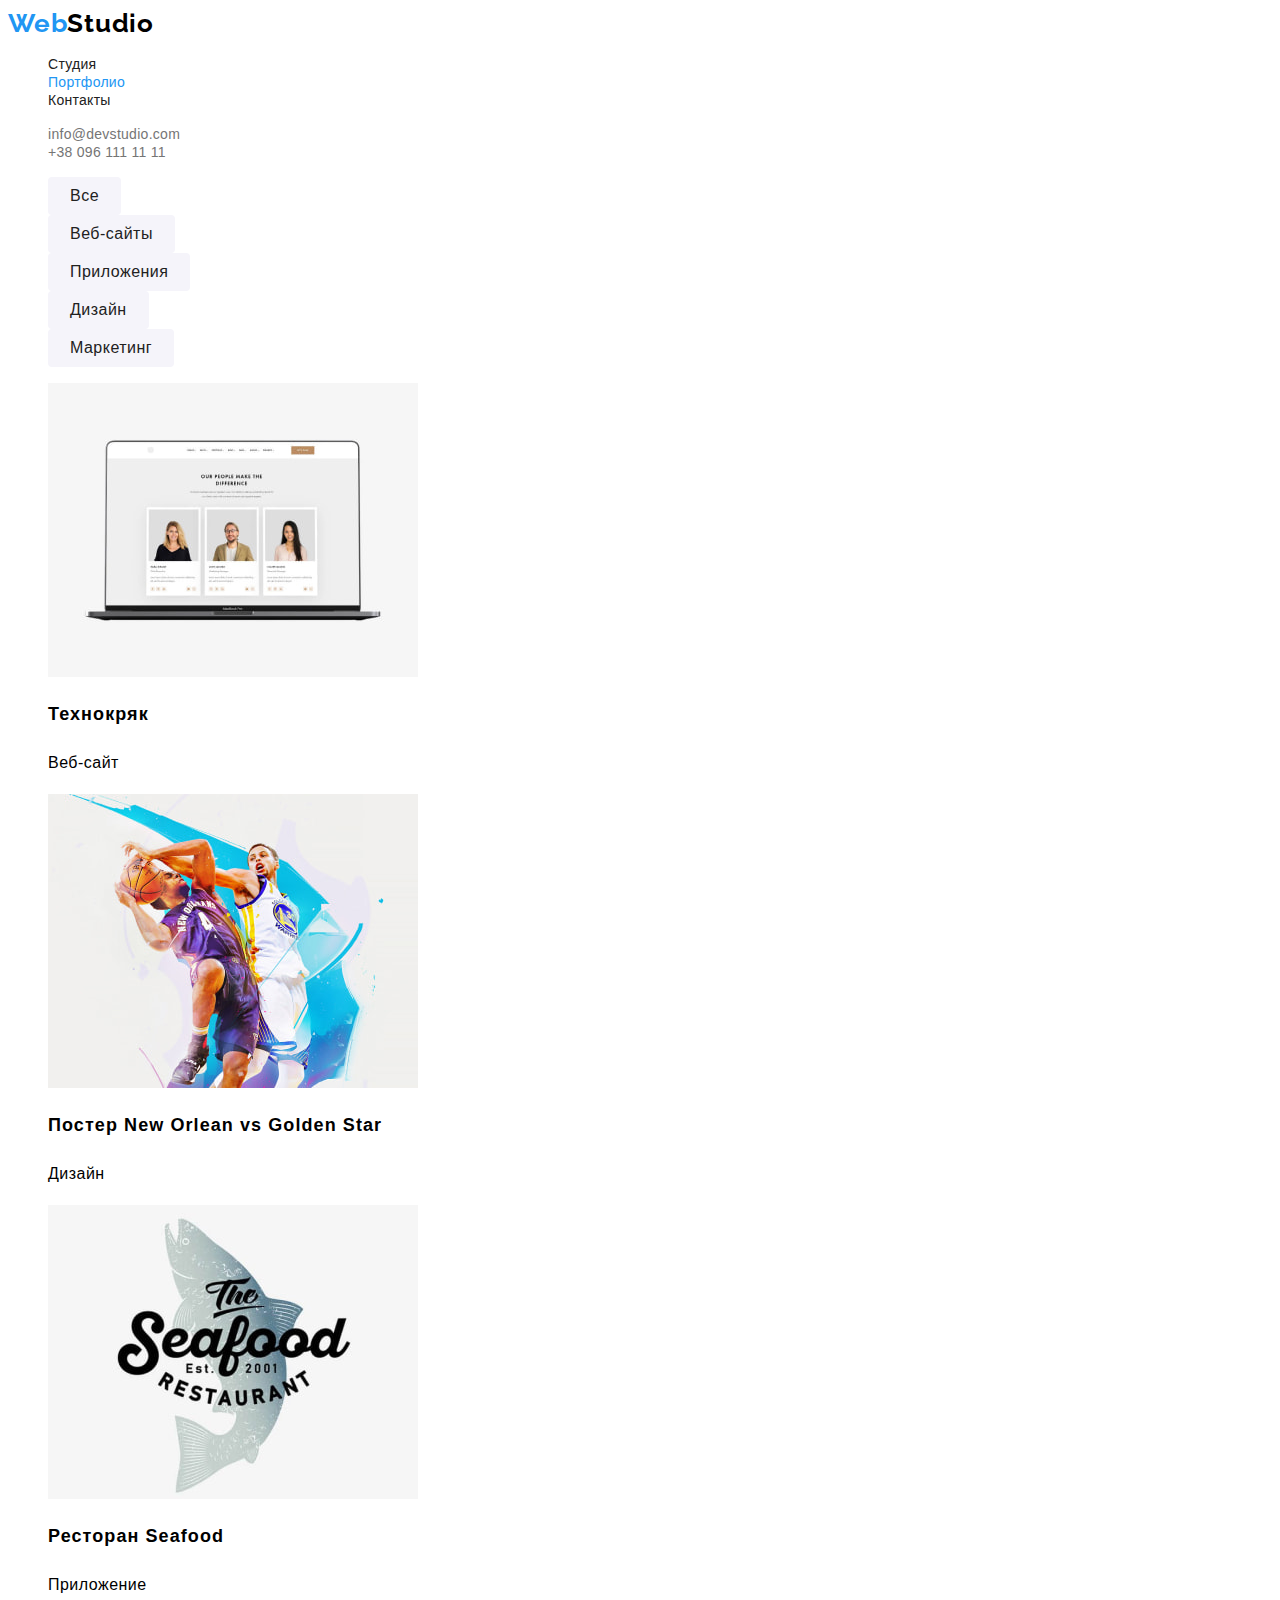
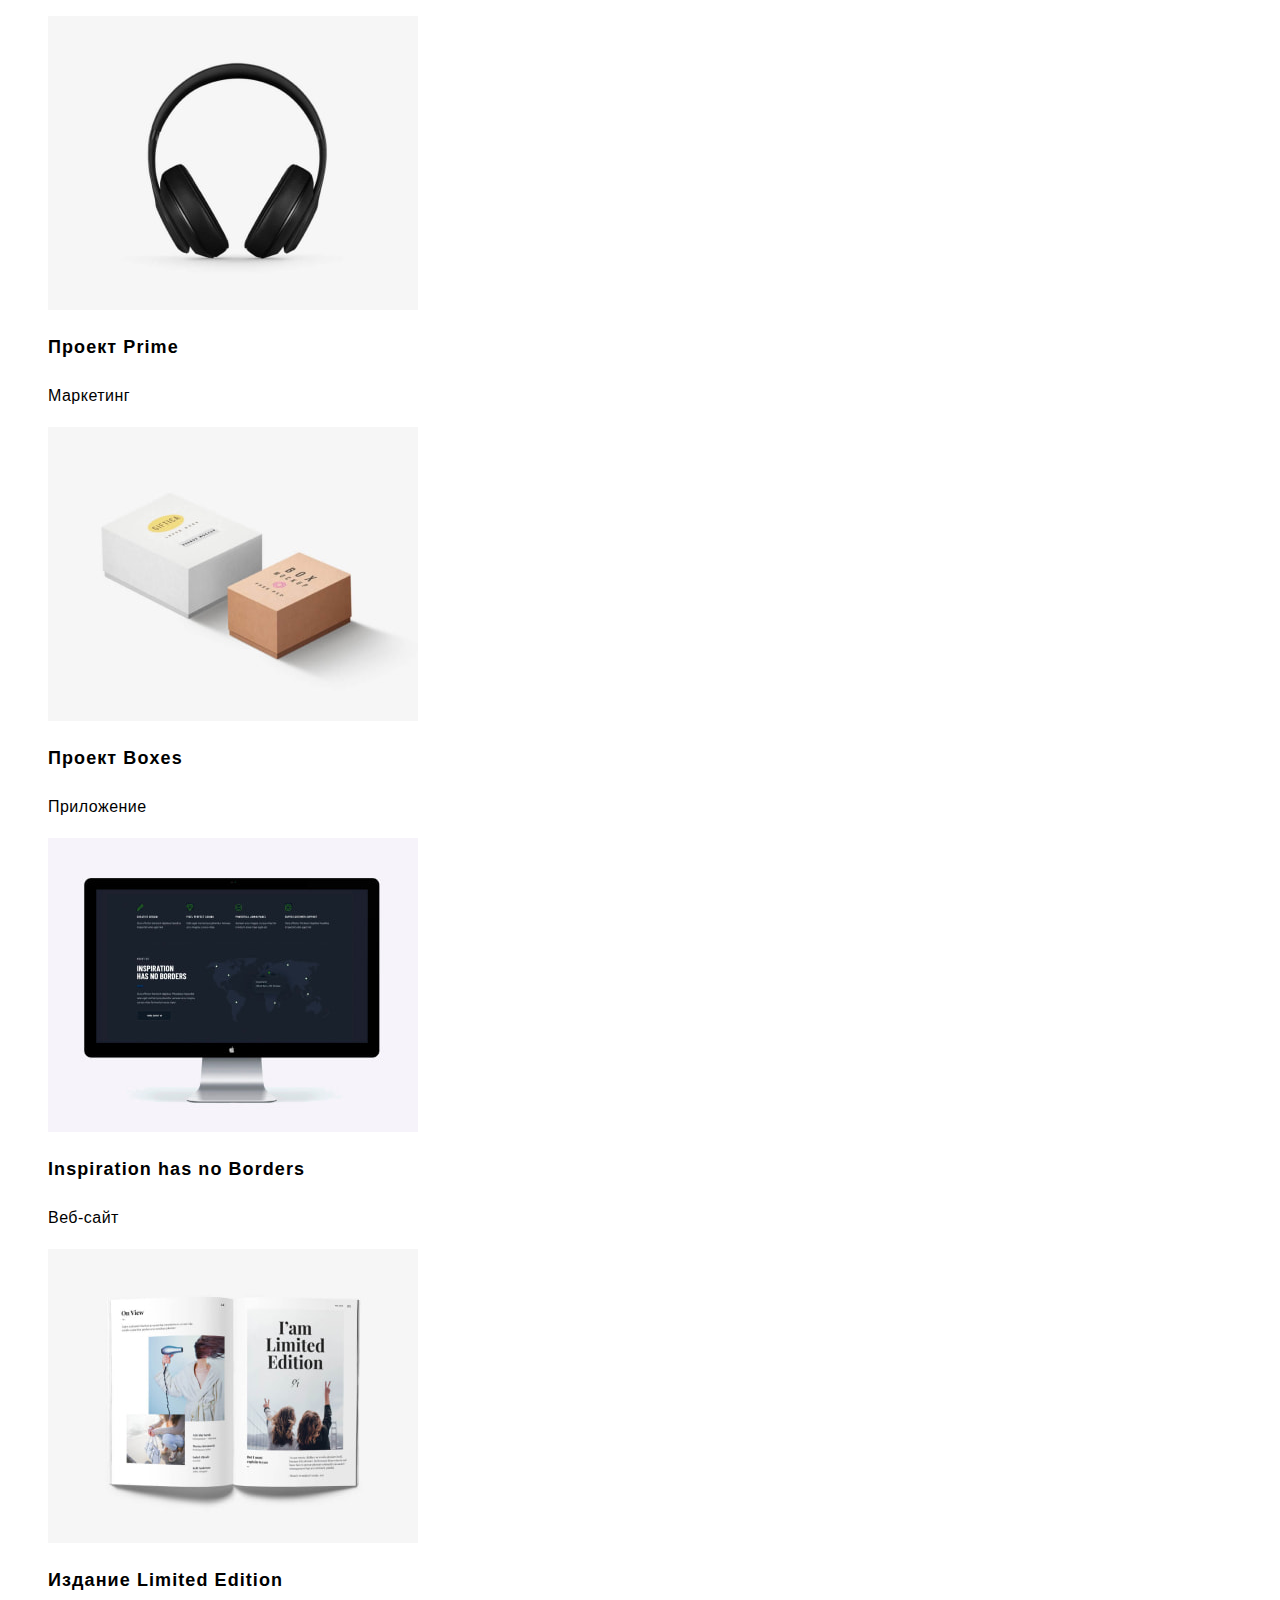
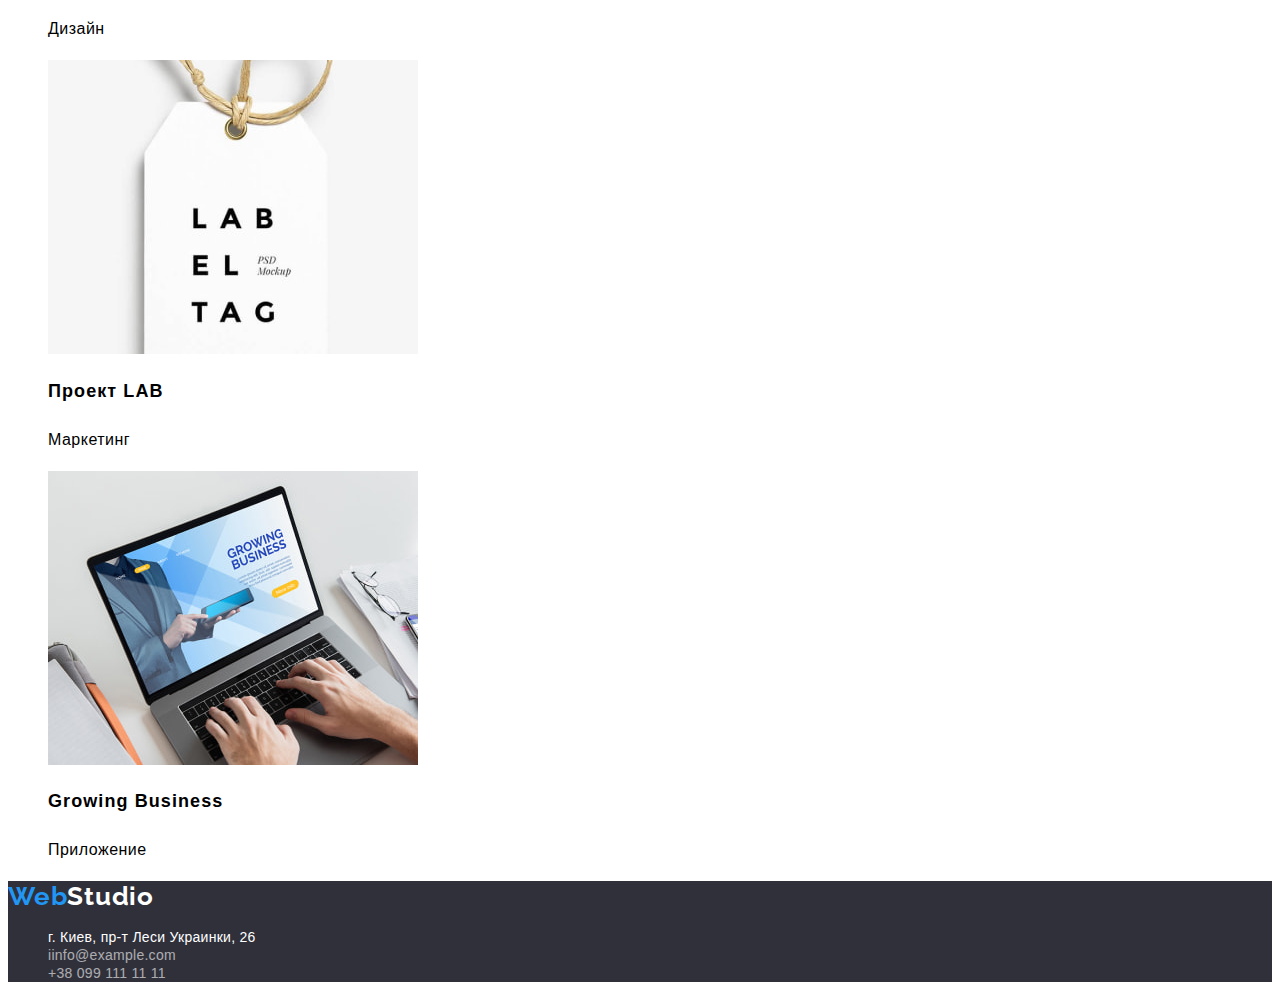
==== portfolio.html @ 1f243867 "правки_1" ====
<!DOCTYPE html>
<html lang="ru">

<head>
    <meta charset="UTF-8" />
    <meta http-equiv="X-UA-Compatible" content="IE=edge" />
    <meta name="viewport" content="width=device-width, initial-scale=1.0" />
    <title>Портфолио</title>
    <link rel="stylesheet" href="https://fonts.googleapis.com/css2?family=Comfortaa&family=Raleway:wght@700&display=swap">
    <link rel="stylesheet" href="./css/styles.css">
</head>

<body>
<header>
    <nav>
        <a href="./index.html" class="logo"> Web<span class="logo-header">Studio</span></a>
        <ul class="menu-nav">
            <li class="link"><a href="./index.html">Студия</a></li>
            <li class="link"><a href="./portfolio.html" class="active">Портфолио</a></li>
            <li class="link"><a href="">Контакты</a></li>
        </ul>
    </nav>
    <ul class="contact">
        <li class="link"><a href="mailto:info@devstudio.com">info@devstudio.com</a></li>
        <li class="link"><a href="tel:+380961111111">+38 096 111 11 11</a></li>
    </ul>
</header>
<!-- портфолио -->
    <main>
        <section>
            <h1 class="title-section">Портфолио</h1>
        <ul class="portfolio-menu">
            <li><button class="portfolio-button" type="button">Все</button></li>
            <li><button class="portfolio-button" type="button">Веб-сайты</button></li>
            <li><button class="portfolio-button" type="button">Приложения</button></li>
            <li><button class="portfolio-button" type="button">Дизайн</button></li>
            <li><button class="portfolio-button" type="button">Маркетинг</button></li>
        </ul>
            <ul>
                <li><a href=""> <img src="./images/img-9.jpg" width="370" alt="отзывы на ноутбуке"></a>
                    <h2 class="title-group" >Технокряк</h2>
                    <p class="title-portfolio">Веб-сайт</p>
                </li>
                <li><a href=""> <img src="./images/img-1.jpg" width="370" alt="печатающие руки на ноутбуке"></a>
                    <h2 class="title-group" >Постер New Orlean vs Golden Star</h2>
                    <p class="title-portfolio">Дизайн</p>
                </li>
                <li><a href=""> <img src="./images/img-2.jpg" width="370" alt="этикетка"></a>
                    <h2 class="title-group" >Ресторан Seafood</h2>
                    <p class="title-portfolio">Приложение</p>
                </li>
                <li><a href=""> <img src="./images/img-3.jpg" width="370" alt="разворот журнала"></a>
                    <h2 class="title-group" >Проект Prime</h2>
                    <p class="title-portfolio">Маркетинг</p>
                </li>
                <li><a href=""> <img src="./images/img-4.jpg" width="370" alt="моноблок"></a>
                    <h2 class="title-group" >Проект Boxes</h2>
                    <p class="title-portfolio">Приложение</p>
                </li>
                <li><a href=""> <img src="./images/img-5.jpg" width="370" alt="бокс для визиток"></a>
                    <h2 class="title-group" >Inspiration has no Borders</h2>
                    <p class="title-portfolio">Веб-сайт</p>
                </li>
                <li><a href=""> <img src="./images/img-6.jpg" width="370" alt="накладные наушники"></a>
                    <h2 class="title-group" >Издание Limited Edition</h2>
                    <p class="title-portfolio">Дизайн</p>
                </li>
                <li><a href=""> <img src="./images/img-7.jpg" width="370" alt="логотип ресторана морской кухни"></a>
                    <h2 class="title-group" >Проект LAB</h2>
                    <p class="title-portfolio">Маркетинг</p>
                </li>
                <li><a href=""> <img src="./images/img-8.jpg" width="370" alt="уличный баскетбол"></a>
                    <h2 class="title-group" >Growing Business</h2>
                    <p class="title-portfolio">Приложение</p>
                </li>
            </ul>
        </section>
    </main>
    <!-- Footer -->
<footer class="block-footer">
    <a href="./index.html" class="logo">Web<span class="logo-footer">Studio</span> </a>
    <address>
        <ul class="contact-footer">
            <li class="link-adress">
                <a href="https://goo.gl/maps/LTxZg21D4FuMP2GS6" target="_blank">г. Киев, пр-т Леси Украинки, 26</a>
            </li>
            <li class="link"><a class="link-contact" href="mailto:info@example.com">iinfo@example.com</a></li>
            <li class="link"><a class="link-contact" href="tel:+380991111111">+38 099 111 11 11</a></li>
        </ul>
    </address>
</footer>
</body>
</html>
---- css/styles.css ----
:root {
    --text-color: #ffffff;
    --background-color: #ffffff;
    --accent-color: #2196f3;
    --link-color: #212121;
    --background-block: #2f303a;
    --text-block-color: #757575;
}
/* studio */
body {
    background-color: var(--background-color);
    font-family: Roboto, sans-serif;
}
.logo {
    font-family: Raleway, sans-serif;
    font-weight: 700;
    font-size: 26px;
    line-height: calc(31 / 26);
    letter-spacing: 0.03em;
    color: var(--accent-color);
}
.logo-header {
    color: #000000;
}
.logo-footer {
    color: var(--text-color);
}
a {
    text-decoration: none;
    color: inherit;
    font-weight: 500;
    font-size: 14px;
    line-height: calc(16 / 14);
    letter-spacing: 0.02em;
}
ul {
    list-style: none;
}
.hero {
    color: var(--text-color);
    background-color: var(--background-block);
    font-weight: 900;
    font-size: 29.5px;
    line-height: calc(60 / 44);
    text-align: center;
    letter-spacing: 0.06em;
    text-transform: uppercase;
    border: 1px solid #000000;
}
.hero > button {
    color: var(--text-color);
    background-color: var(--accent-color);
    width: 200px;
    height: 50px;
    font-weight: bold;
    font-size: 16px;
    line-height: calc(30 / 16);
    letter-spacing: 0.06em;
    border-radius: 4px;
    border: none;
    cursor: pointer;
}
.menu-nav {
    color: var(--link-color);
}
.link:hover {
    color: var(--accent-color);
}
.link:focus {
    color: var(--accent-color);
}
.link:visited {
    color: var(--accent-color);
}
.contact {
    color: #757575;
}
.caption {
    font-weight: 700;
    font-size: 36px;
    line-height: calc(42 / 36);
    letter-spacing: 0.03em;
    color: var(--link-color);
}
.title-section {
    display: none;
}
.title-group {
    font-family: Roboto, sans-serif;
    font-style: normal;
    font-weight: 700;
    font-size: 18px;
    line-height: calc(36 / 18);
    letter-spacing: 0.06em;
}
.ul.speacial > li {
    color: var(--link-color);
    font-weight: bold;
    font-size: 14px;
    line-height: calc(16 / 14);
    letter-spacing: 0.03em;
}
p.text-special {
    color: var(--text-block-color);
    font-size: 14px;
    line-height: calc(24 / 14);
    letter-spacing: 0.03em;
}
.block-footer {
    background-color: var(--background-block);
}
.contact-footer {
    font-style: normal;
    color: var(--text-color);
}
.link-contact {
    opacity: 0.6;
}
.active {
    color: var(--accent-color);
    text-decoration: none;
    pointer-events: none;
}
/* portfolio */
.portfolio-button {
    font-family: Roboto, sans-serif;
    font-style: normal;
    color: var(--link-color);
    background-color: #f5f4fa;
    border: none;
    cursor: pointer;
    font-weight: 500;
    font-size: 16px;
    line-height: calc(26 / 16);
    text-align: center;
    letter-spacing: 0.03em;
    border-radius: 4px;
    height: 38px;
    padding-left: 22px;
    padding-right: 22px;
}
.portfolio-button:hover {
    color: var(--text-color);
    background-color: var(--accent-color);
    box-shadow: 0 5px 5px -5px rgba(0, 0, 0, 0.5);
}
.title-portfolio {
    font-family: Roboto, sans-serif;
    font-style: normal;
    font-weight: 400;
    font-size: 16px;
    line-height: calc(30 / 16);
    letter-spacing: 0.03em;
}
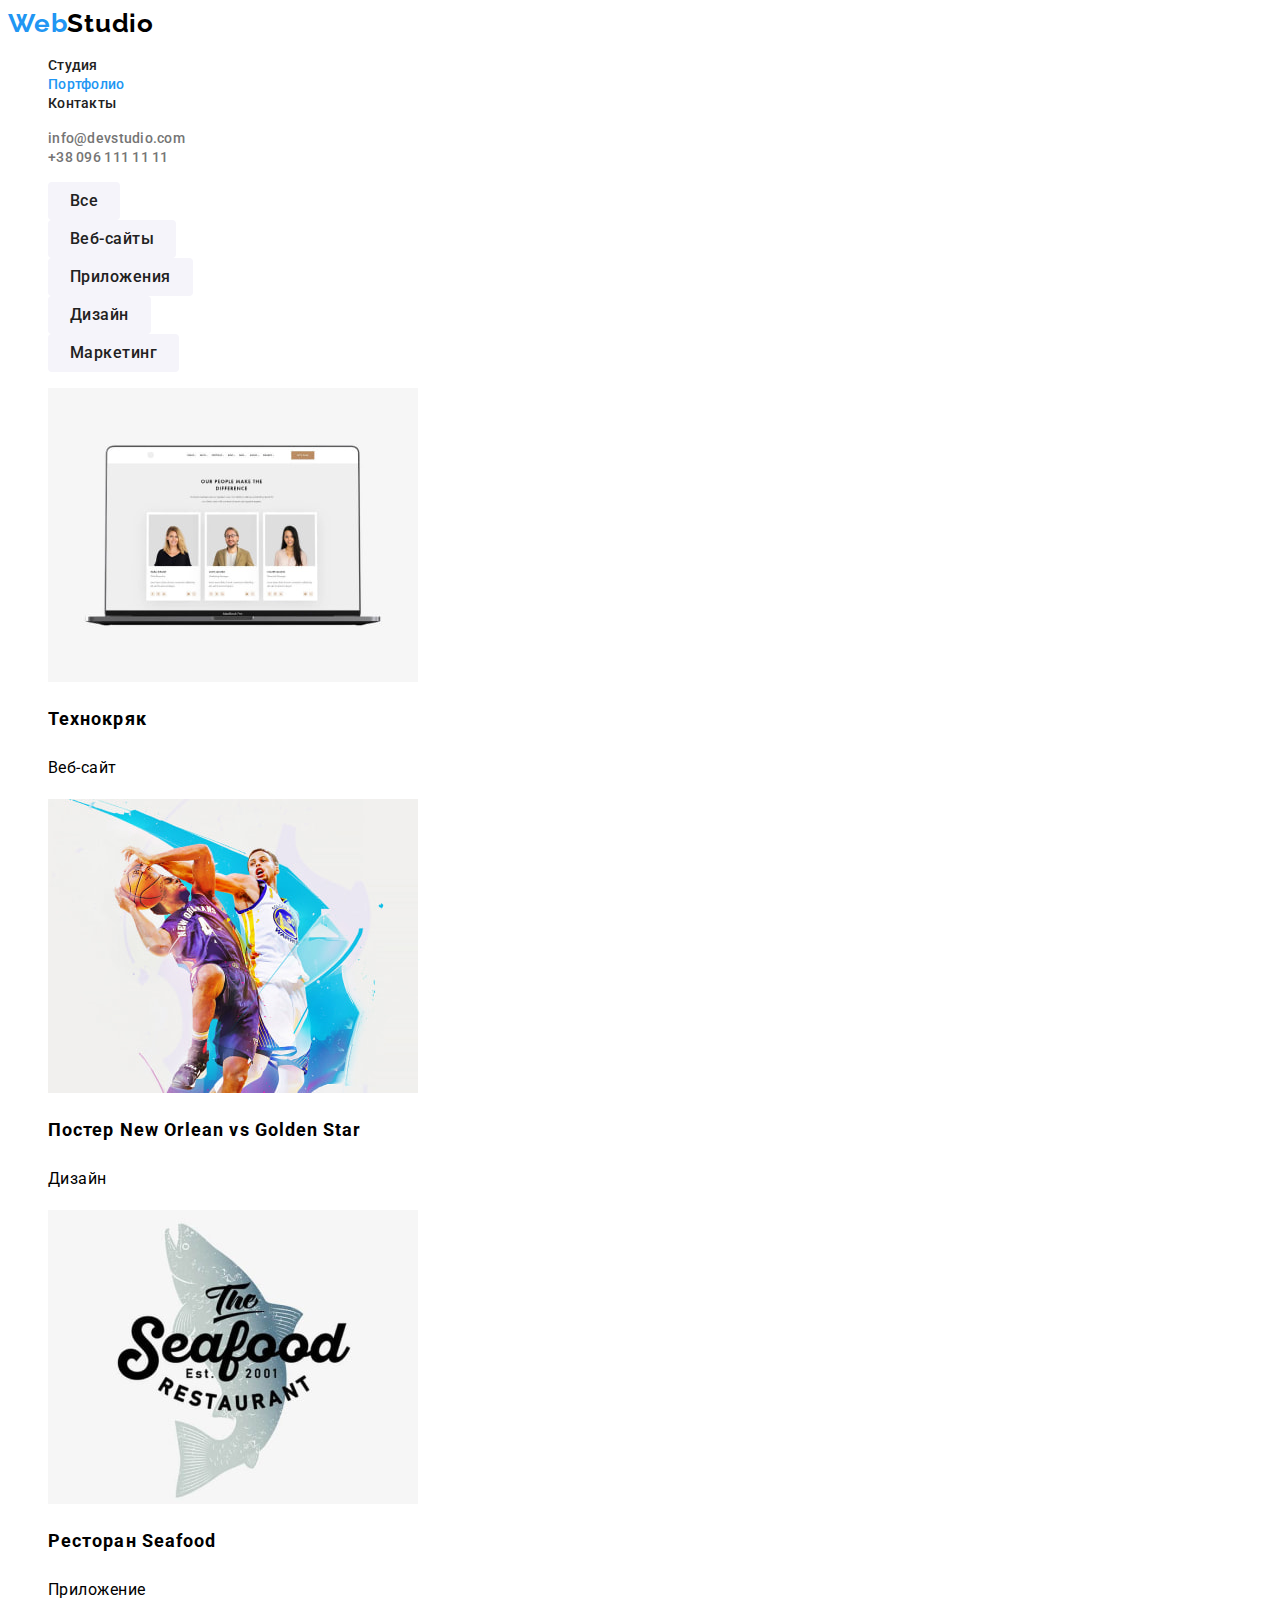
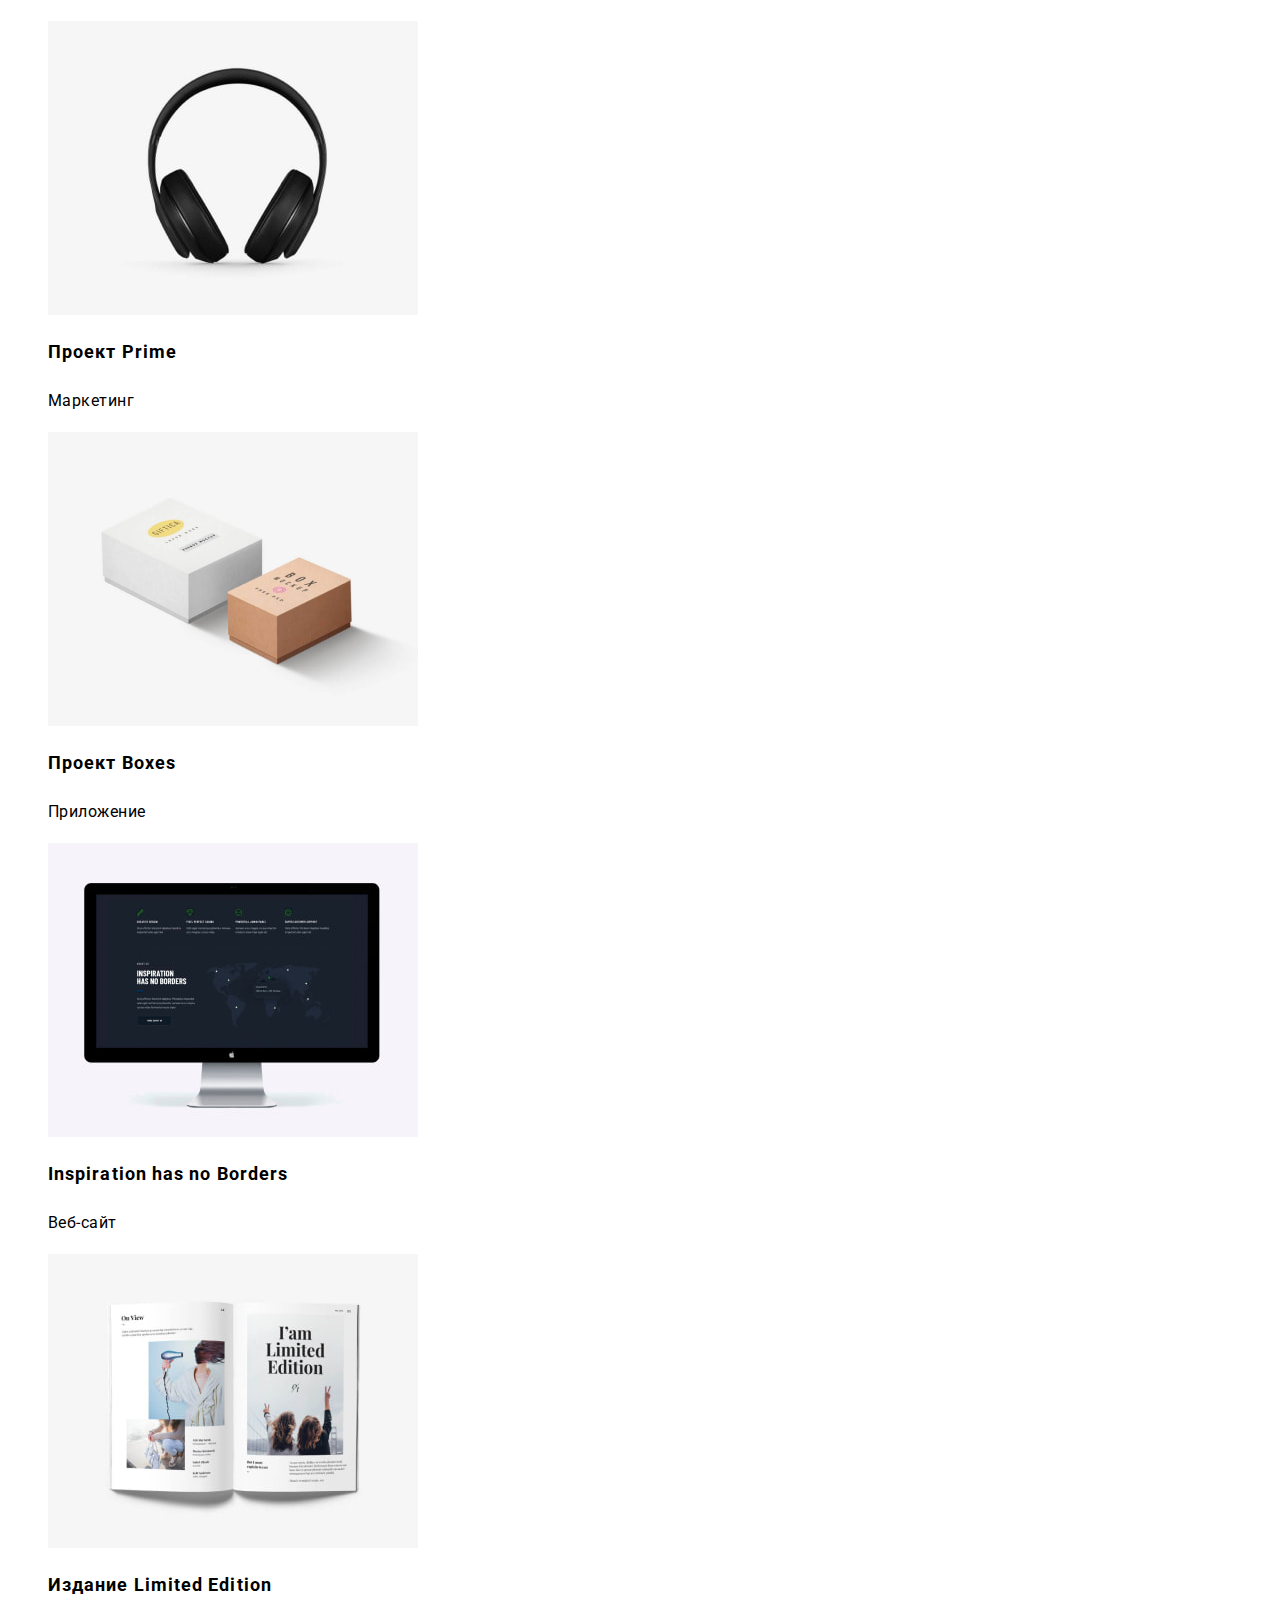
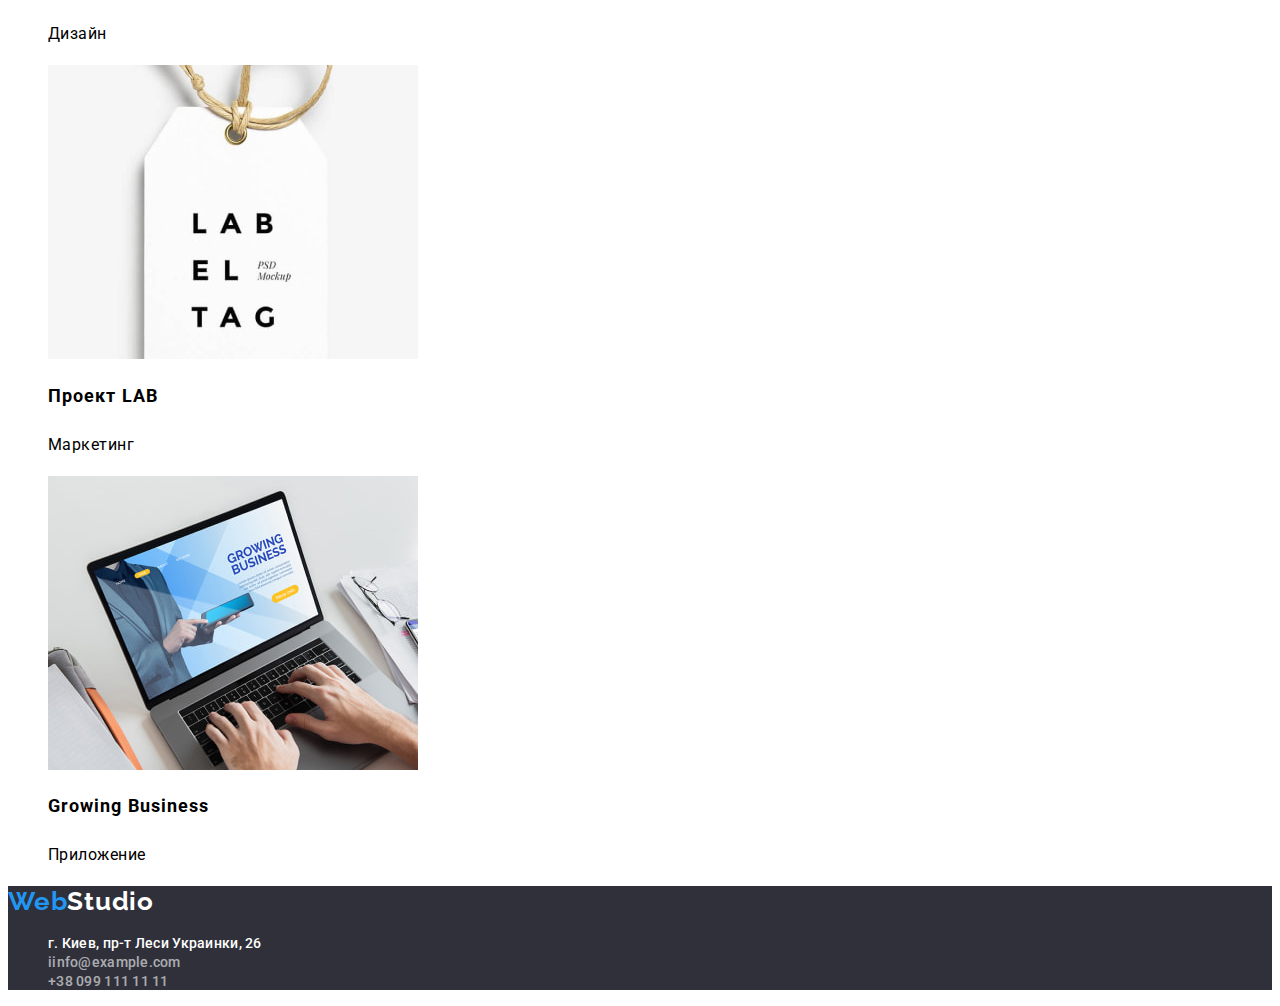
==== commit 2b935a8a: "шрифт портфолио" ====
--- a/portfolio.html
+++ b/portfolio.html
@@ -7,6 +7,8 @@
     <meta name="viewport" content="width=device-width, initial-scale=1.0" />
     <title>Портфолио</title>
     <link rel="stylesheet" href="https://fonts.googleapis.com/css2?family=Comfortaa&family=Raleway:wght@700&display=swap">
+    <link href="https://fonts.googleapis.com/css2?family=Raleway:wght@700&family=Roboto:wght@400;500;700;900&display=swap"
+        rel="stylesheet">
     <link rel="stylesheet" href="./css/styles.css">
 </head>
 
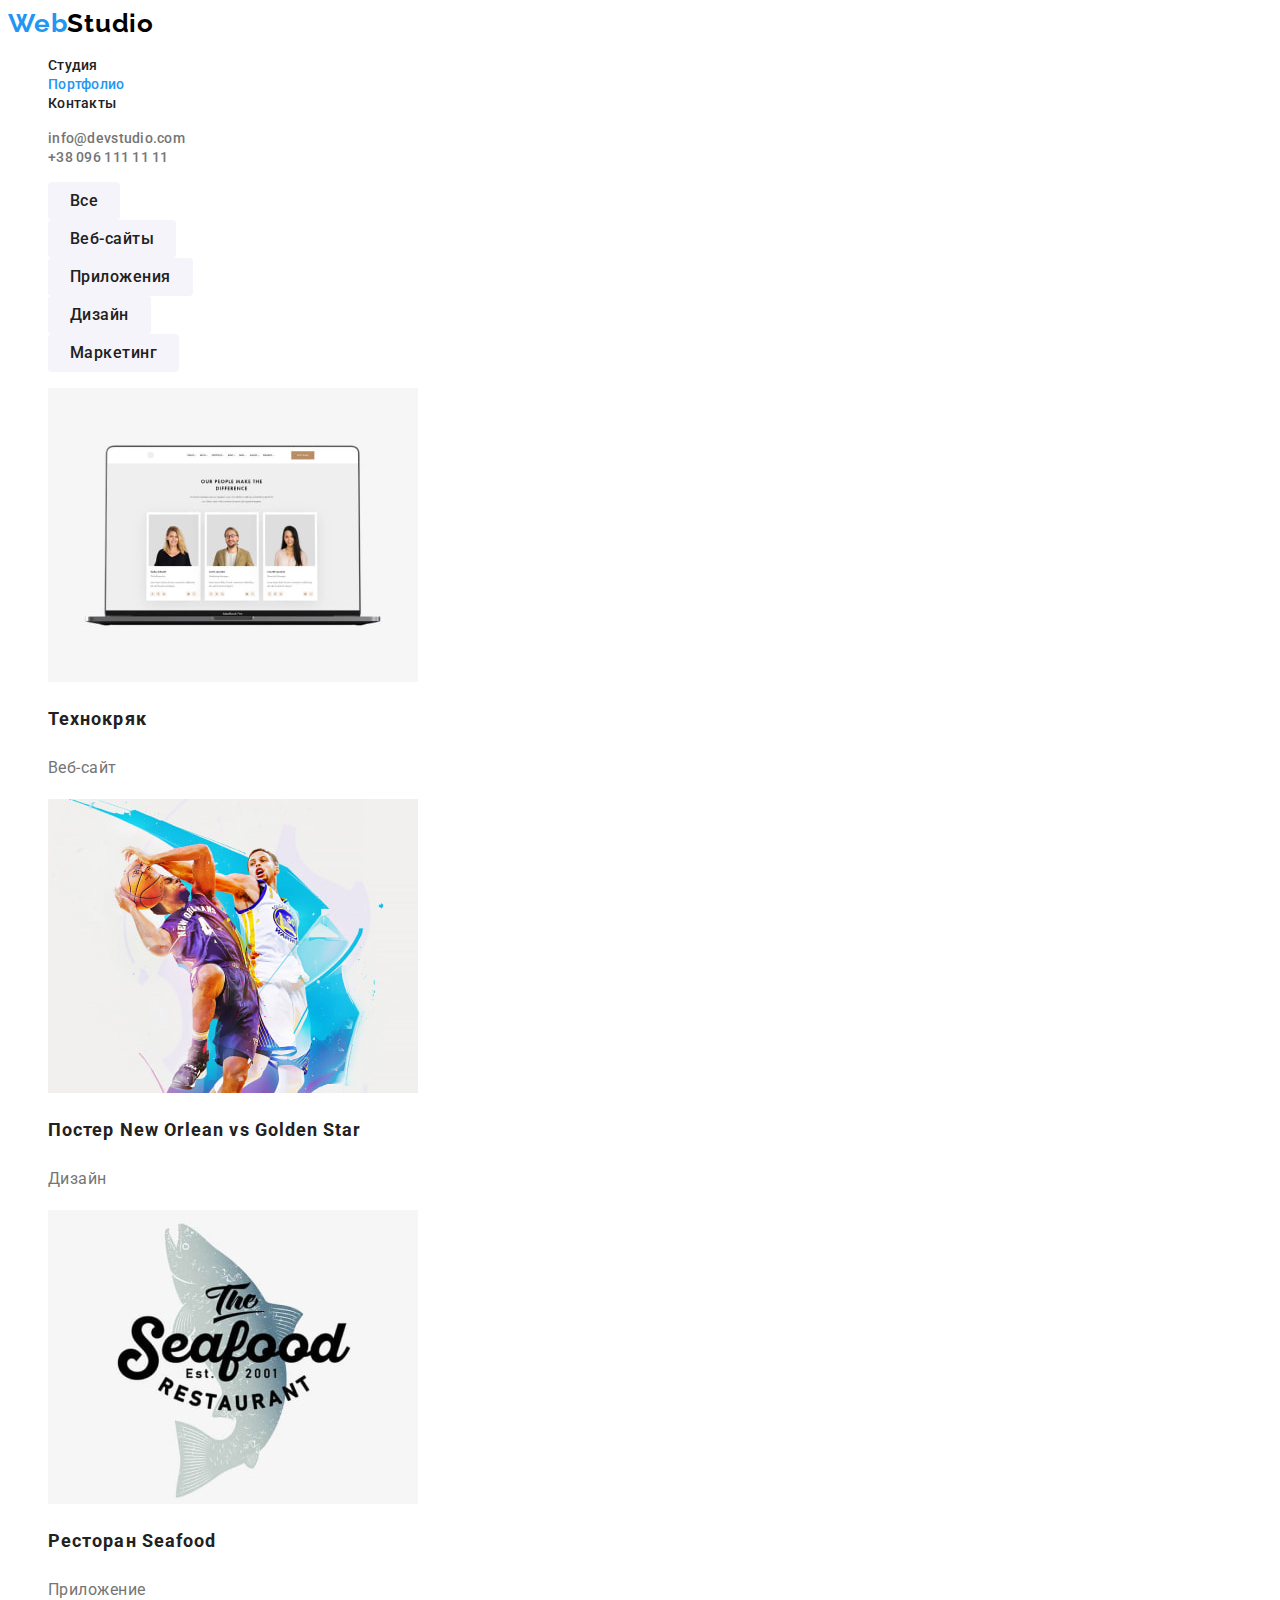
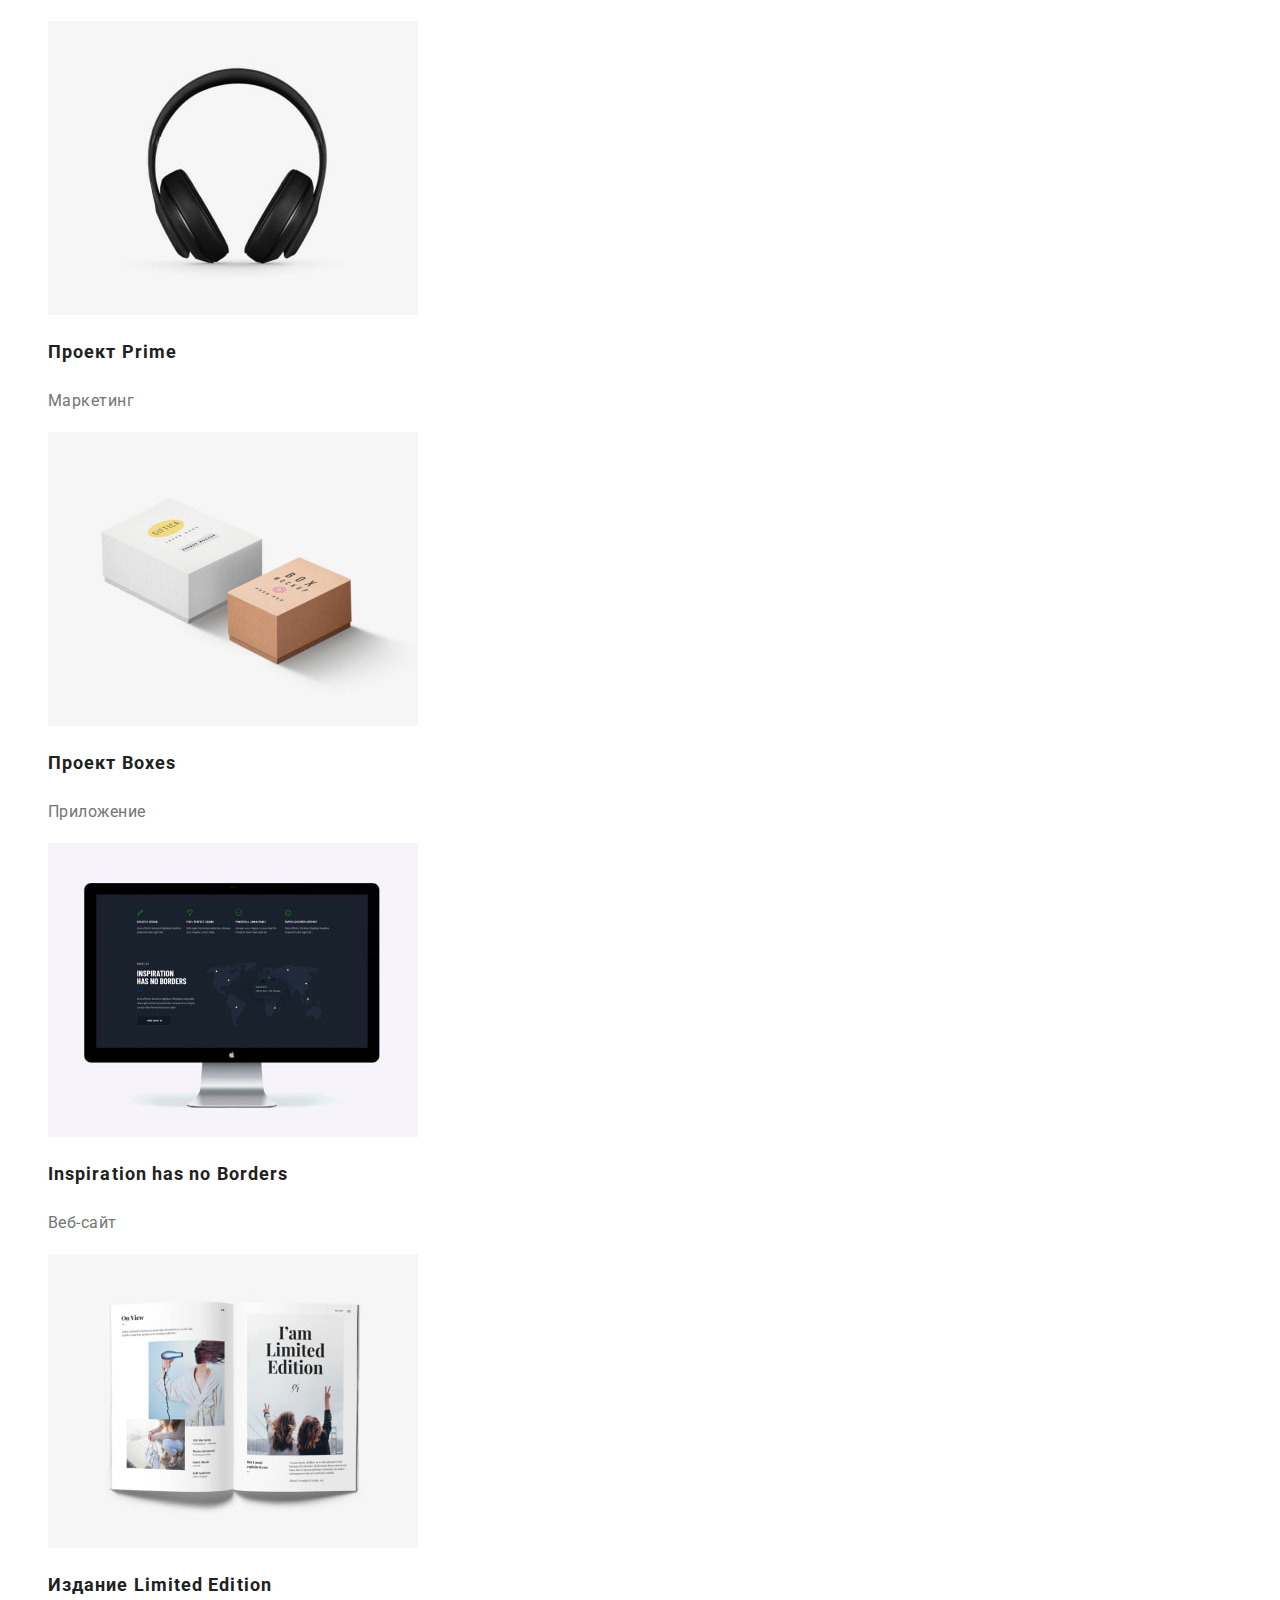
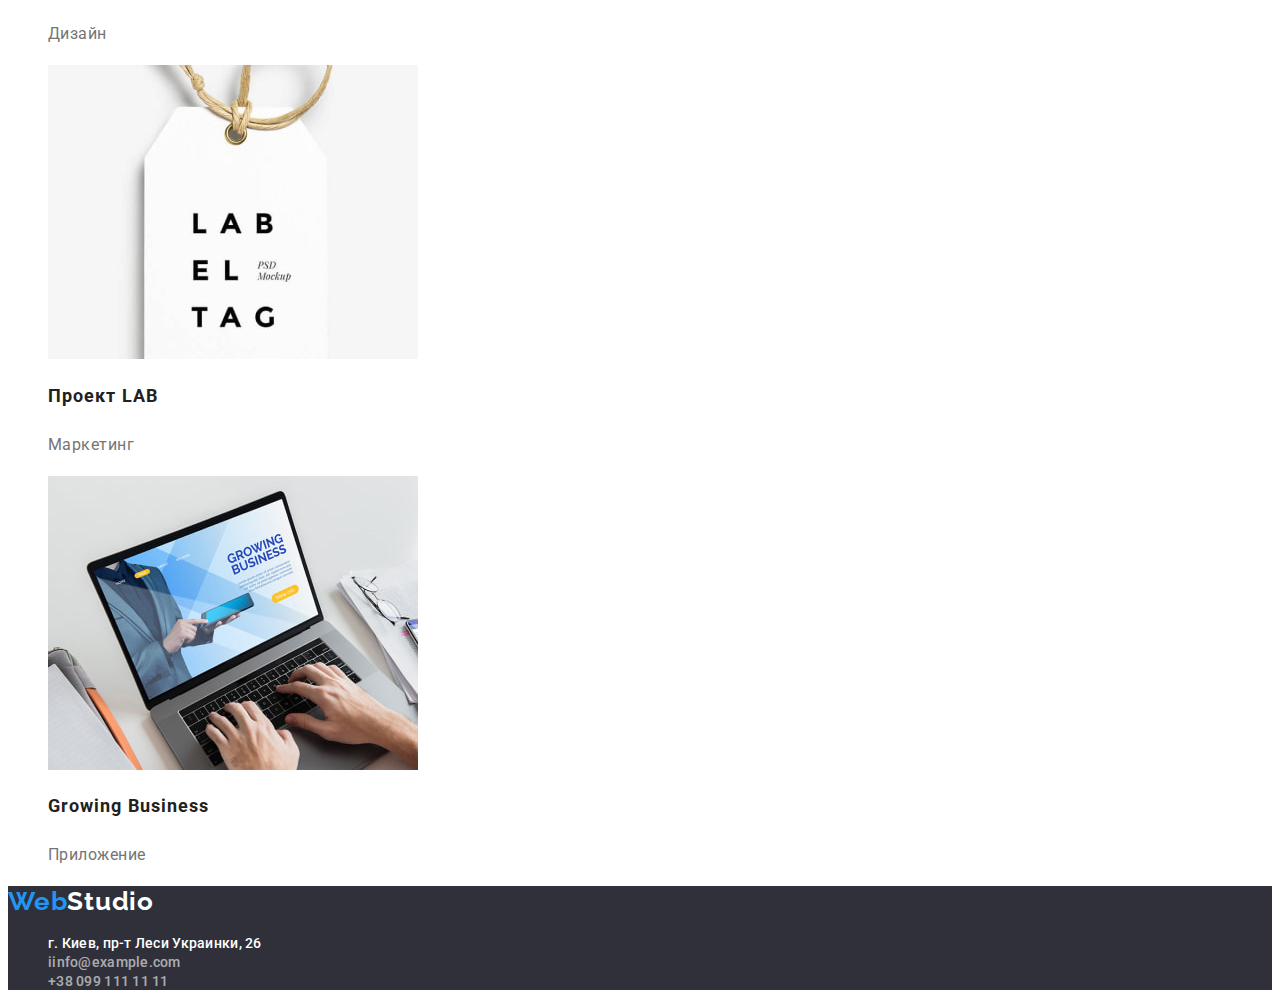
==== commit 1b19f4d1: "цвет" ====
--- a/portfolio.html
+++ b/portfolio.html
@@ -41,39 +41,39 @@
             <ul>
                 <li><a href=""> <img src="./images/img-9.jpg" width="370" alt="отзывы на ноутбуке"></a>
                     <h2 class="title-group" >Технокряк</h2>
-                    <p class="title-portfolio">Веб-сайт</p>
+                    <p class="text-portfolio">Веб-сайт</p>
                 </li>
                 <li><a href=""> <img src="./images/img-1.jpg" width="370" alt="печатающие руки на ноутбуке"></a>
                     <h2 class="title-group" >Постер New Orlean vs Golden Star</h2>
-                    <p class="title-portfolio">Дизайн</p>
+                    <p class="text-portfolio">Дизайн</p>
                 </li>
                 <li><a href=""> <img src="./images/img-2.jpg" width="370" alt="этикетка"></a>
                     <h2 class="title-group" >Ресторан Seafood</h2>
-                    <p class="title-portfolio">Приложение</p>
+                    <p class="text-portfolio">Приложение</p>
                 </li>
                 <li><a href=""> <img src="./images/img-3.jpg" width="370" alt="разворот журнала"></a>
                     <h2 class="title-group" >Проект Prime</h2>
-                    <p class="title-portfolio">Маркетинг</p>
+                    <p class="text-portfolio">Маркетинг</p>
                 </li>
                 <li><a href=""> <img src="./images/img-4.jpg" width="370" alt="моноблок"></a>
                     <h2 class="title-group" >Проект Boxes</h2>
-                    <p class="title-portfolio">Приложение</p>
+                    <p class="text-portfolio">Приложение</p>
                 </li>
                 <li><a href=""> <img src="./images/img-5.jpg" width="370" alt="бокс для визиток"></a>
                     <h2 class="title-group" >Inspiration has no Borders</h2>
-                    <p class="title-portfolio">Веб-сайт</p>
+                    <p class="text-portfolio">Веб-сайт</p>
                 </li>
                 <li><a href=""> <img src="./images/img-6.jpg" width="370" alt="накладные наушники"></a>
                     <h2 class="title-group" >Издание Limited Edition</h2>
-                    <p class="title-portfolio">Дизайн</p>
+                    <p class="text-portfolio">Дизайн</p>
                 </li>
                 <li><a href=""> <img src="./images/img-7.jpg" width="370" alt="логотип ресторана морской кухни"></a>
                     <h2 class="title-group" >Проект LAB</h2>
-                    <p class="title-portfolio">Маркетинг</p>
+                    <p class="text-portfolio">Маркетинг</p>
                 </li>
                 <li><a href=""> <img src="./images/img-8.jpg" width="370" alt="уличный баскетбол"></a>
                     <h2 class="title-group" >Growing Business</h2>
-                    <p class="title-portfolio">Приложение</p>
+                    <p class="text-portfolio">Приложение</p>
                 </li>
             </ul>
         </section>
--- a/css/styles.css
+++ b/css/styles.css
@@ -87,11 +87,11 @@
 }
 .title-group {
     font-family: Roboto, sans-serif;
-    font-style: normal;
     font-weight: 700;
     font-size: 18px;
     line-height: calc(36 / 18);
     letter-spacing: 0.06em;
+    color: var(--link-color);
 }
 .ul.speacial > li {
     color: var(--link-color);
@@ -144,11 +144,12 @@
     background-color: var(--accent-color);
     box-shadow: 0 5px 5px -5px rgba(0, 0, 0, 0.5);
 }
-.title-portfolio {
+.text-portfolio {
     font-family: Roboto, sans-serif;
     font-style: normal;
     font-weight: 400;
     font-size: 16px;
     line-height: calc(30 / 16);
     letter-spacing: 0.03em;
+    color: var(--text-block-color);
 }
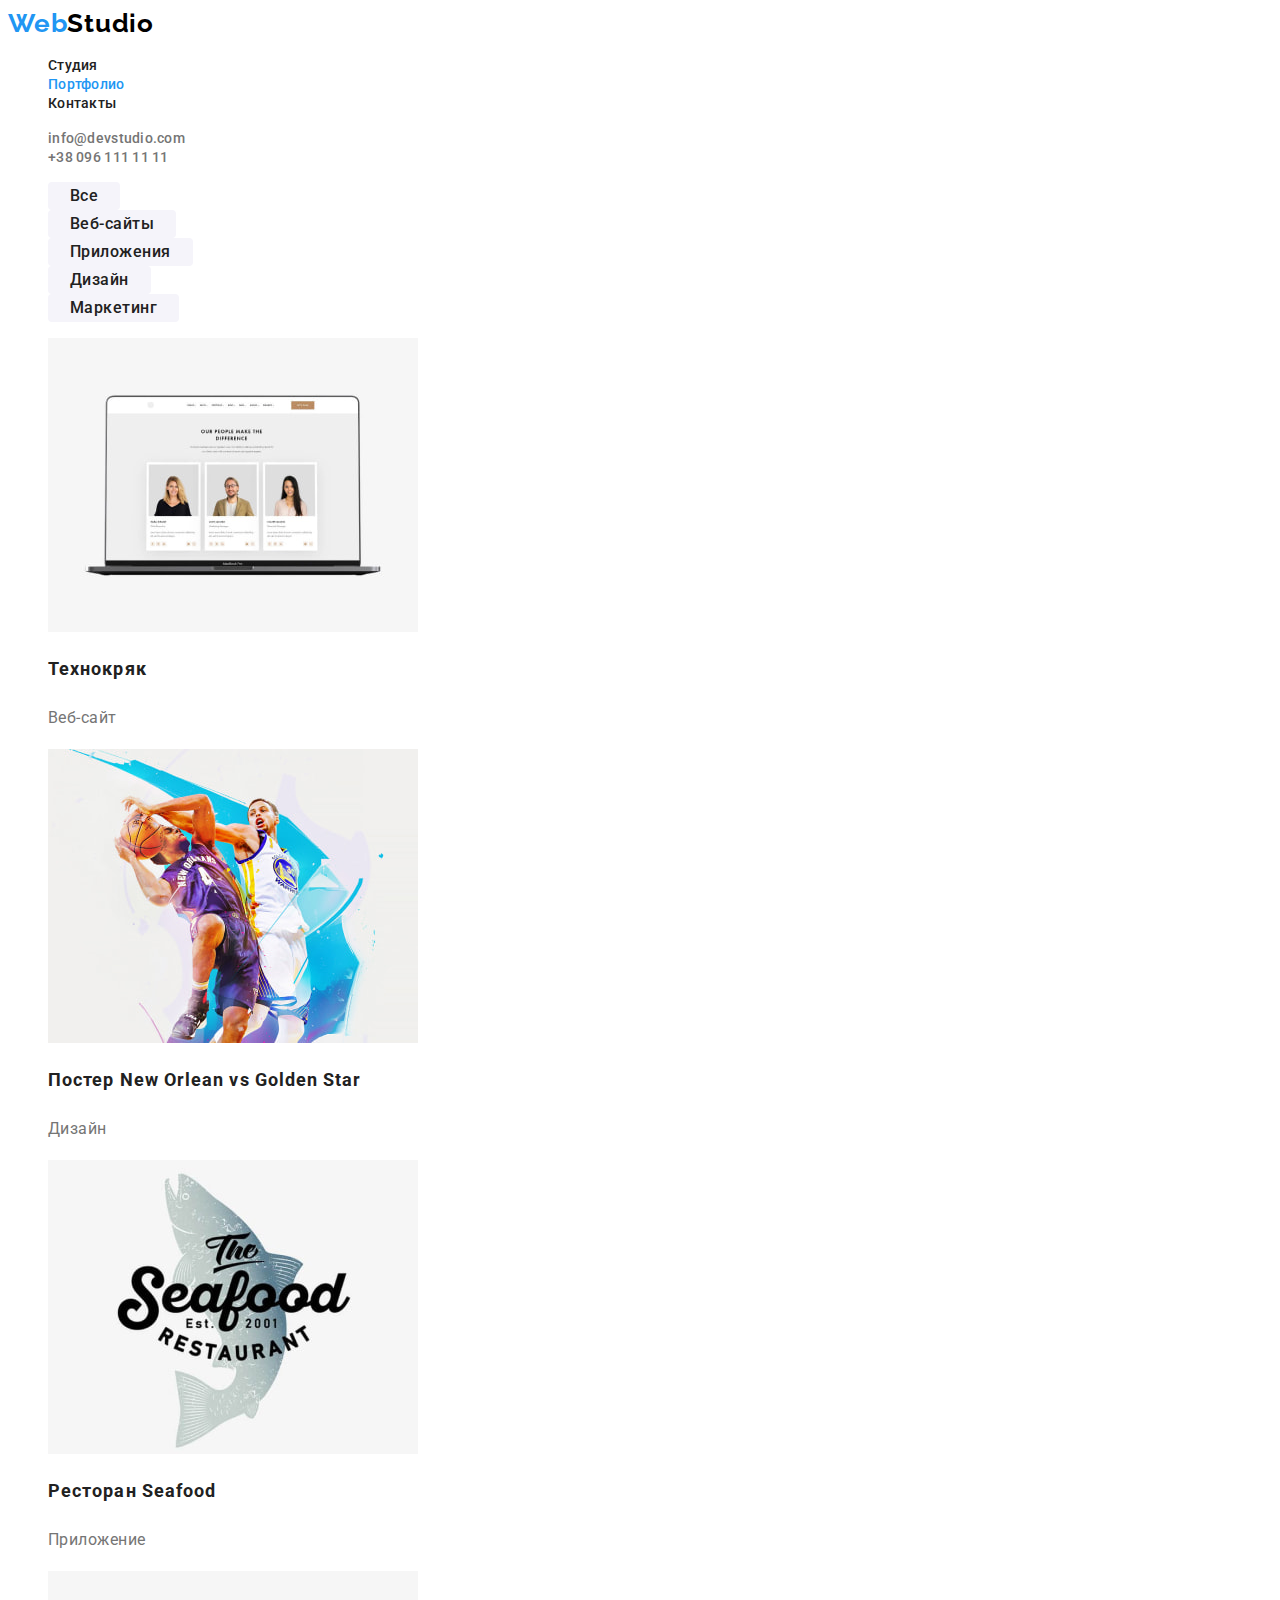
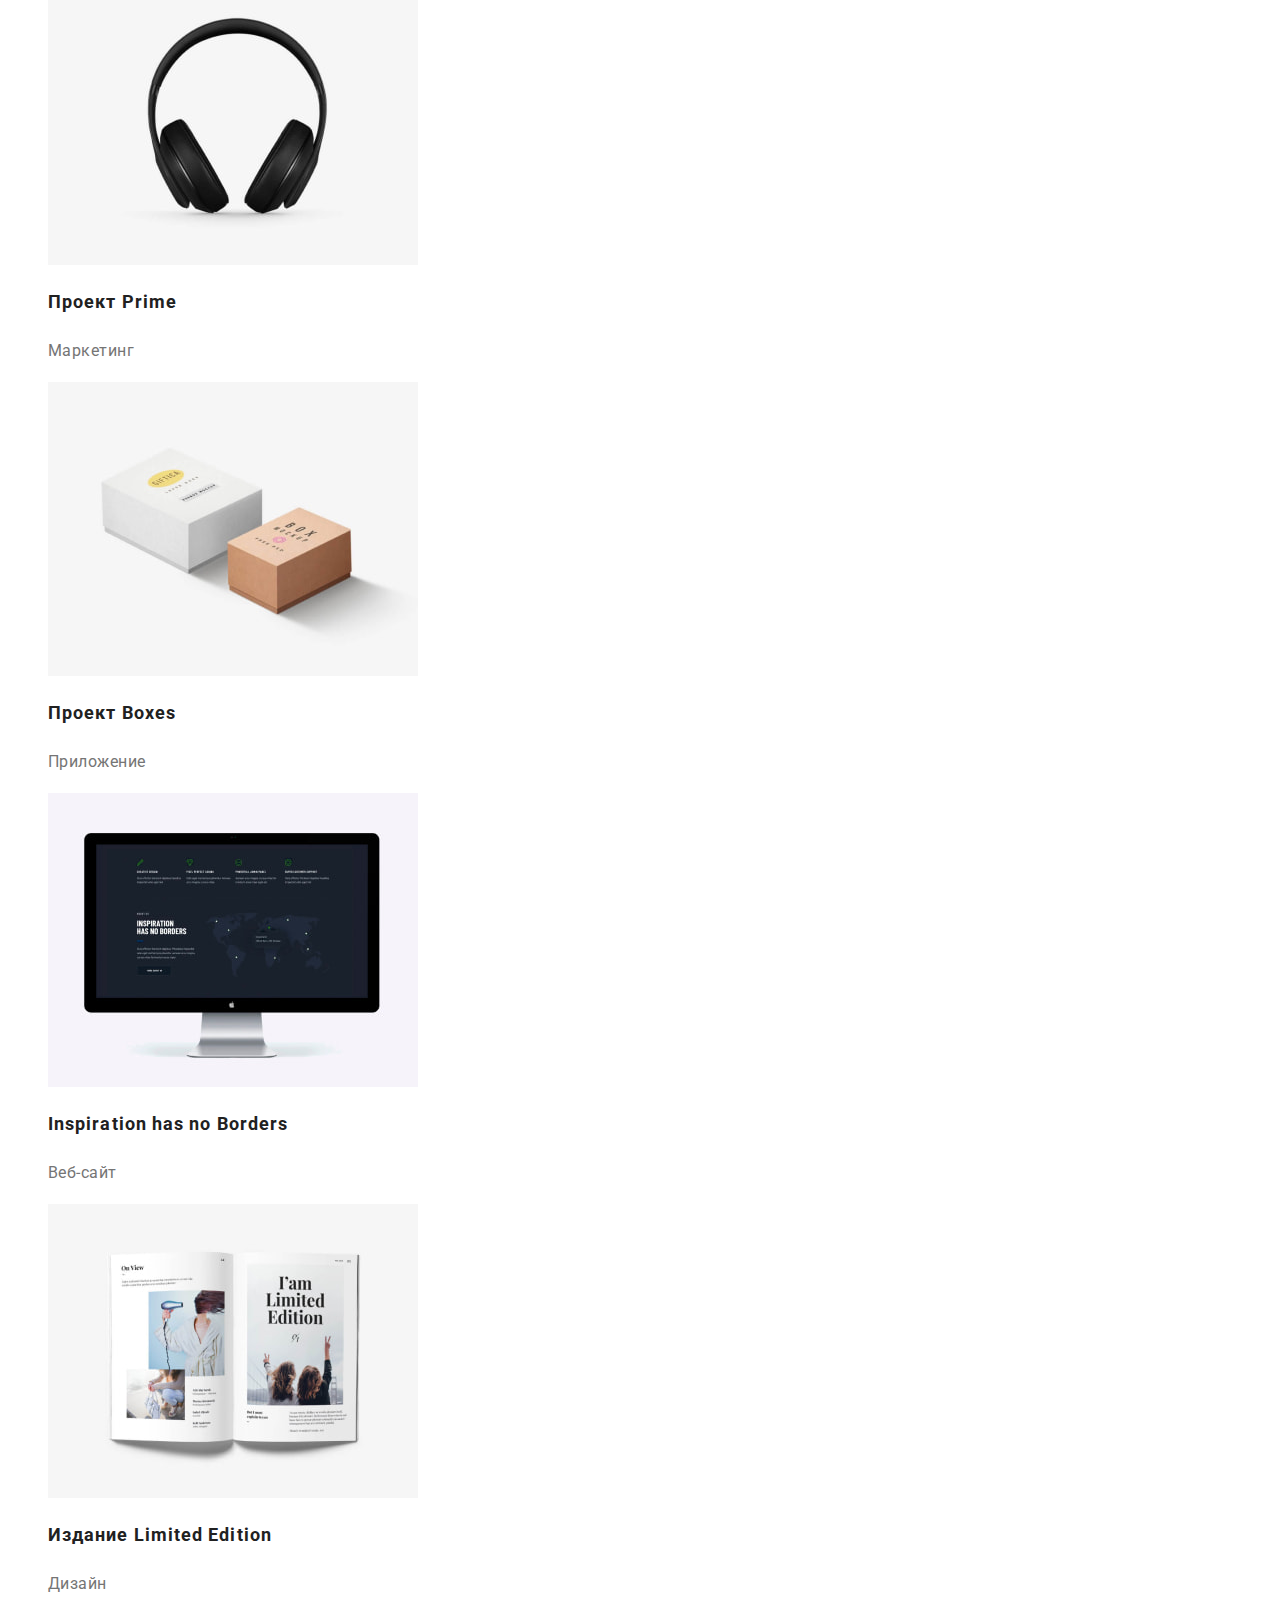
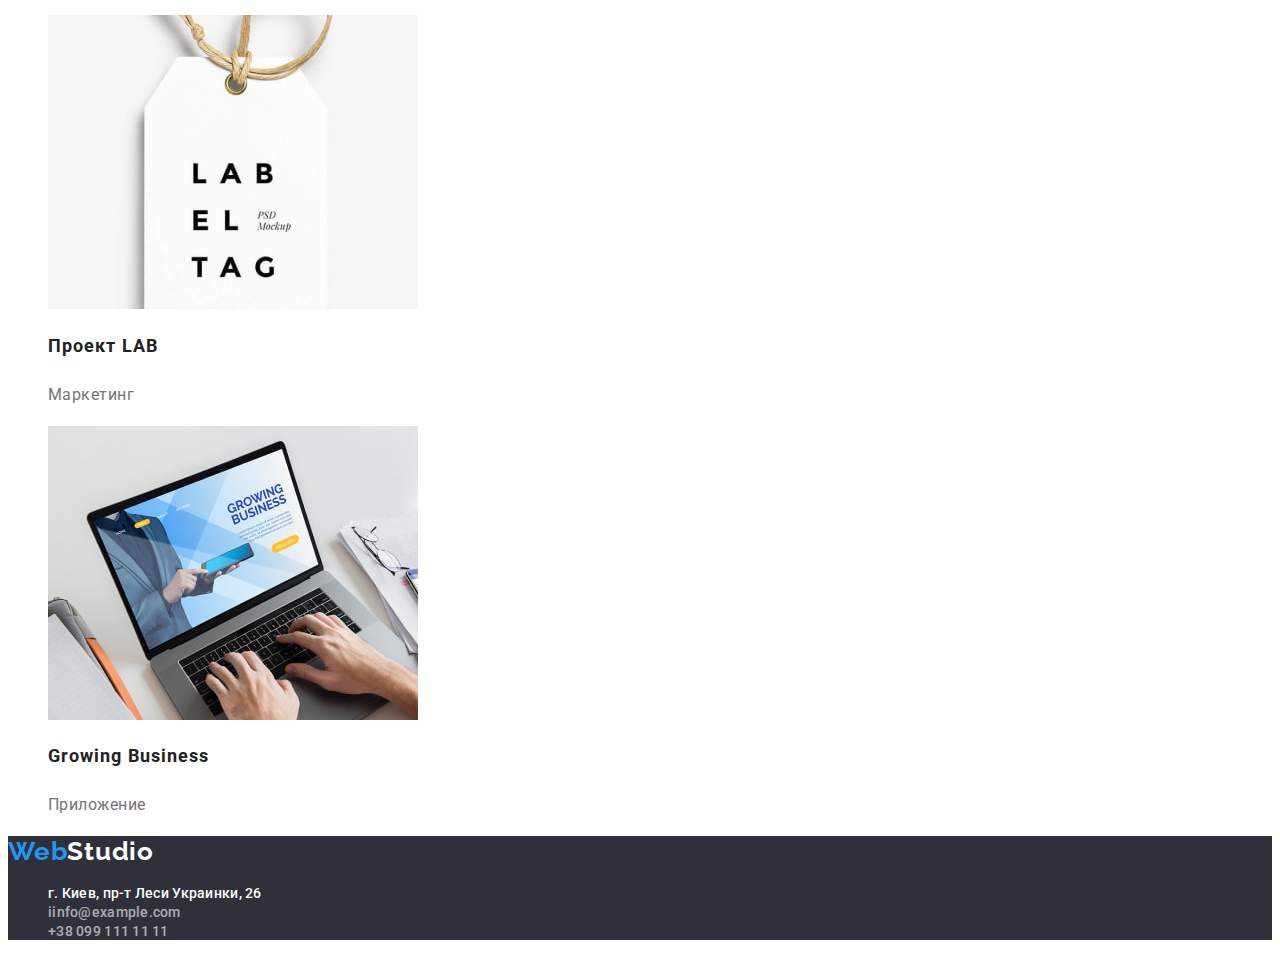
==== commit b62e8907: "правки" ====
--- a/portfolio.html
+++ b/portfolio.html
@@ -18,7 +18,7 @@
         <a href="./index.html" class="logo"> Web<span class="logo-header">Studio</span></a>
         <ul class="menu-nav">
             <li class="link"><a href="./index.html">Студия</a></li>
-            <li class="link"><a href="./portfolio.html" class="active">Портфолио</a></li>
+            <li class="link"><a href="./portfolio.html" class="current">Портфолио</a></li>
             <li class="link"><a href="">Контакты</a></li>
         </ul>
     </nav>
--- a/css/styles.css
+++ b/css/styles.css
@@ -38,16 +38,14 @@
 }
 .hero {
     color: var(--text-color);
-    background-color: var(--background-block);
     font-weight: 900;
-    font-size: 29.5px;
+    font-size: 44px;
     line-height: calc(60 / 44);
     text-align: center;
     letter-spacing: 0.06em;
     text-transform: uppercase;
-    border: 1px solid #000000;
 }
-.hero > button {
+.hero-button {
     color: var(--text-color);
     background-color: var(--accent-color);
     width: 200px;
@@ -59,6 +57,9 @@
     border-radius: 4px;
     border: none;
     cursor: pointer;
+}
+.hero-block {
+    background-color: var(--background-block);
 }
 .menu-nav {
     color: var(--link-color);
@@ -86,21 +87,19 @@
     display: none;
 }
 .title-group {
-    font-family: Roboto, sans-serif;
-    font-weight: 700;
     font-size: 18px;
     line-height: calc(36 / 18);
     letter-spacing: 0.06em;
     color: var(--link-color);
 }
-.ul.speacial > li {
+.speacial {
     color: var(--link-color);
-    font-weight: bold;
     font-size: 14px;
     line-height: calc(16 / 14);
     letter-spacing: 0.03em;
+    text-transform: uppercase;
 }
-p.text-special {
+.text-special {
     color: var(--text-block-color);
     font-size: 14px;
     line-height: calc(24 / 14);
@@ -116,7 +115,7 @@
 .link-contact {
     opacity: 0.6;
 }
-.active {
+.current {
     color: var(--accent-color);
     text-decoration: none;
     pointer-events: none;
@@ -124,7 +123,6 @@
 /* portfolio */
 .portfolio-button {
     font-family: Roboto, sans-serif;
-    font-style: normal;
     color: var(--link-color);
     background-color: #f5f4fa;
     border: none;
@@ -135,7 +133,6 @@
     text-align: center;
     letter-spacing: 0.03em;
     border-radius: 4px;
-    height: 38px;
     padding-left: 22px;
     padding-right: 22px;
 }
@@ -145,9 +142,6 @@
     box-shadow: 0 5px 5px -5px rgba(0, 0, 0, 0.5);
 }
 .text-portfolio {
-    font-family: Roboto, sans-serif;
-    font-style: normal;
-    font-weight: 400;
     font-size: 16px;
     line-height: calc(30 / 16);
     letter-spacing: 0.03em;
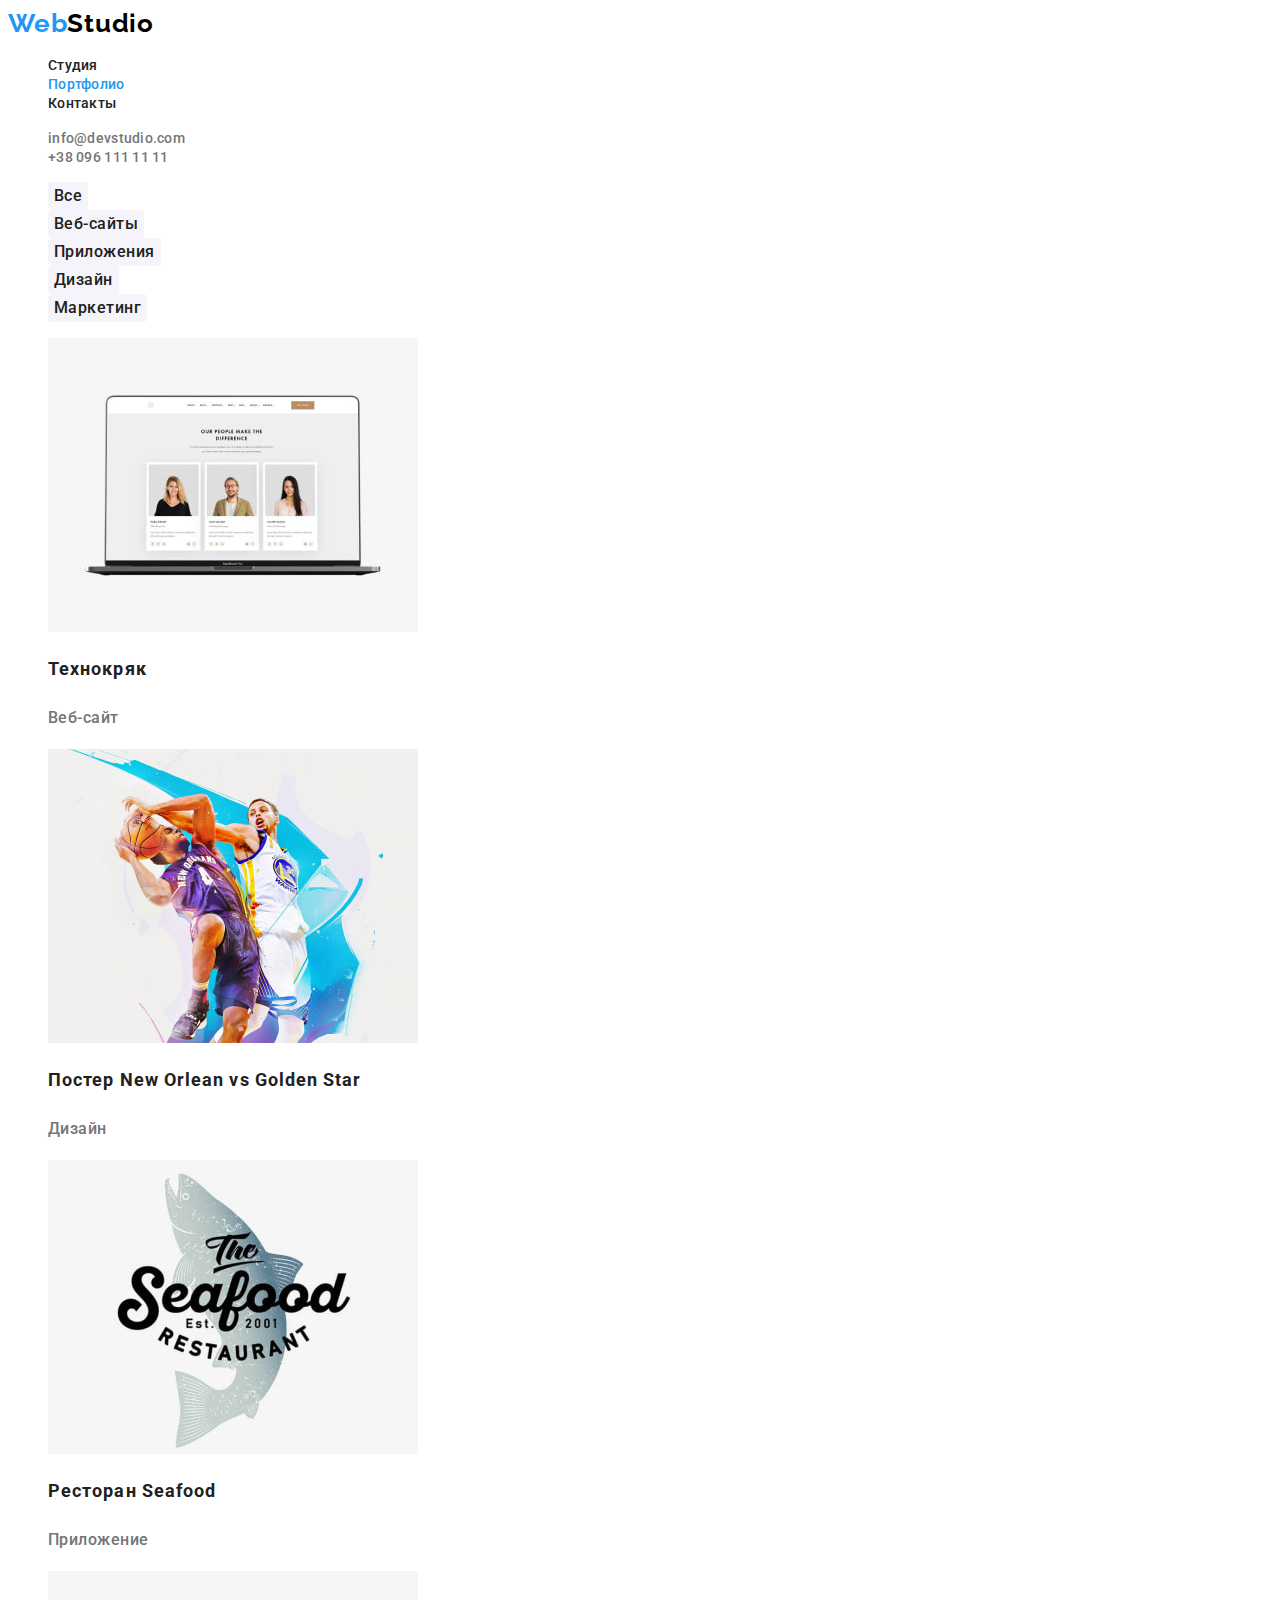
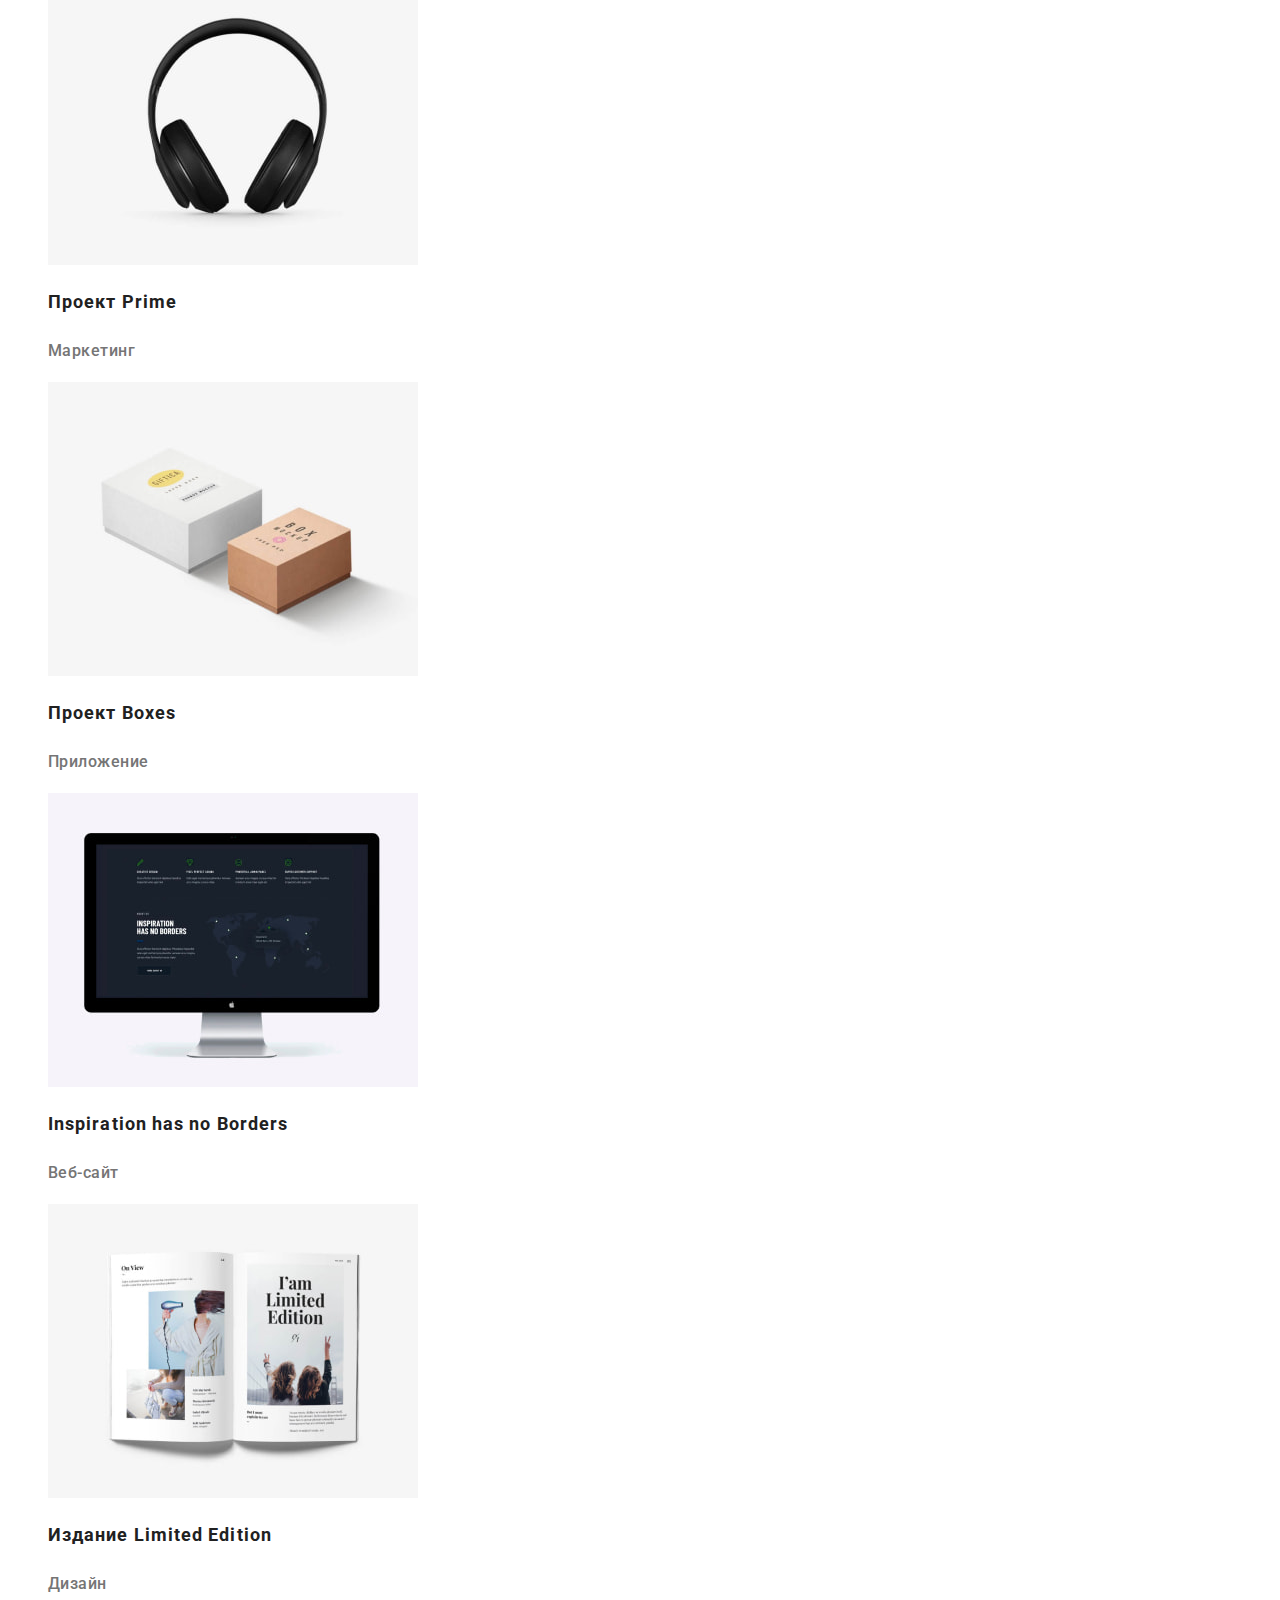
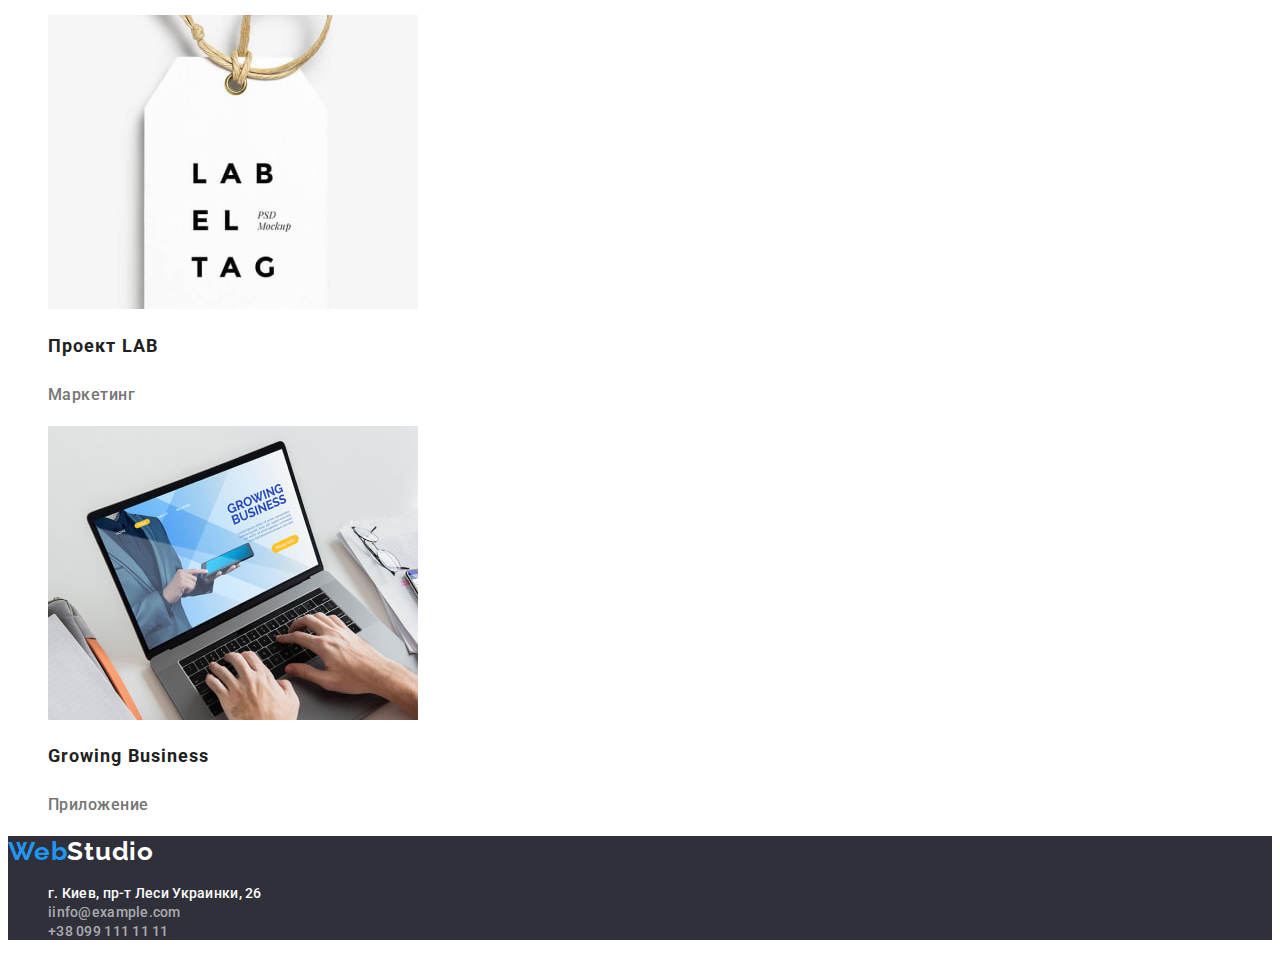
==== commit a718cfd0: "правки_footer" ====
--- a/portfolio.html
+++ b/portfolio.html
@@ -30,7 +30,7 @@
 <!-- портфолио -->
     <main>
         <section>
-            <h1 class="title-section">Портфолио</h1>
+            <h1 class="title-portfolio">Портфолио</h1>
         <ul class="portfolio-menu">
             <li><button class="portfolio-button" type="button">Все</button></li>
             <li><button class="portfolio-button" type="button">Веб-сайты</button></li>
@@ -39,41 +39,41 @@
             <li><button class="portfolio-button" type="button">Маркетинг</button></li>
         </ul>
             <ul>
-                <li><a href=""> <img src="./images/img-9.jpg" width="370" alt="отзывы на ноутбуке"></a>
+                <li><a href=""> <img src="./images/img-9.jpg" width="370" alt="отзывы на ноутбуке">
                     <h2 class="title-group" >Технокряк</h2>
-                    <p class="text-portfolio">Веб-сайт</p>
+                    <p class="text-portfolio">Веб-сайт</p></a>
                 </li>
-                <li><a href=""> <img src="./images/img-1.jpg" width="370" alt="печатающие руки на ноутбуке"></a>
+                <li><a href=""> <img src="./images/img-1.jpg" width="370" alt="печатающие руки на ноутбуке">
                     <h2 class="title-group" >Постер New Orlean vs Golden Star</h2>
-                    <p class="text-portfolio">Дизайн</p>
+                    <p class="text-portfolio">Дизайн</p></a>
                 </li>
-                <li><a href=""> <img src="./images/img-2.jpg" width="370" alt="этикетка"></a>
+                <li><a href=""> <img src="./images/img-2.jpg" width="370" alt="этикетка">
                     <h2 class="title-group" >Ресторан Seafood</h2>
-                    <p class="text-portfolio">Приложение</p>
+                    <p class="text-portfolio">Приложение</p></a>
                 </li>
-                <li><a href=""> <img src="./images/img-3.jpg" width="370" alt="разворот журнала"></a>
+                <li><a href=""> <img src="./images/img-3.jpg" width="370" alt="разворот журнала">
                     <h2 class="title-group" >Проект Prime</h2>
-                    <p class="text-portfolio">Маркетинг</p>
+                    <p class="text-portfolio">Маркетинг</p></a>
                 </li>
-                <li><a href=""> <img src="./images/img-4.jpg" width="370" alt="моноблок"></a>
+                <li><a href=""> <img src="./images/img-4.jpg" width="370" alt="моноблок">
                     <h2 class="title-group" >Проект Boxes</h2>
-                    <p class="text-portfolio">Приложение</p>
+                    <p class="text-portfolio">Приложение</p></a>
                 </li>
-                <li><a href=""> <img src="./images/img-5.jpg" width="370" alt="бокс для визиток"></a>
+                <li><a href=""> <img src="./images/img-5.jpg" width="370" alt="бокс для визиток">
                     <h2 class="title-group" >Inspiration has no Borders</h2>
-                    <p class="text-portfolio">Веб-сайт</p>
+                    <p class="text-portfolio">Веб-сайт</p></a>
                 </li>
-                <li><a href=""> <img src="./images/img-6.jpg" width="370" alt="накладные наушники"></a>
+                <li><a href=""> <img src="./images/img-6.jpg" width="370" alt="накладные наушники">
                     <h2 class="title-group" >Издание Limited Edition</h2>
-                    <p class="text-portfolio">Дизайн</p>
+                    <p class="text-portfolio">Дизайн</p></a>
                 </li>
-                <li><a href=""> <img src="./images/img-7.jpg" width="370" alt="логотип ресторана морской кухни"></a>
+                <li><a href=""> <img src="./images/img-7.jpg" width="370" alt="логотип ресторана морской кухни">
                     <h2 class="title-group" >Проект LAB</h2>
-                    <p class="text-portfolio">Маркетинг</p>
+                    <p class="text-portfolio">Маркетинг</p></a>
                 </li>
-                <li><a href=""> <img src="./images/img-8.jpg" width="370" alt="уличный баскетбол"></a>
+                <li><a href=""> <img src="./images/img-8.jpg" width="370" alt="уличный баскетбол">
                     <h2 class="title-group" >Growing Business</h2>
-                    <p class="text-portfolio">Приложение</p>
+                    <p class="text-portfolio">Приложение</p></a>
                 </li>
             </ul>
         </section>
--- a/css/styles.css
+++ b/css/styles.css
@@ -50,7 +50,7 @@
     background-color: var(--accent-color);
     width: 200px;
     height: 50px;
-    font-weight: bold;
+    font-weight: 700;
     font-size: 16px;
     line-height: calc(30 / 16);
     letter-spacing: 0.06em;
@@ -77,13 +77,12 @@
     color: #757575;
 }
 .caption {
-    font-weight: 700;
     font-size: 36px;
     line-height: calc(42 / 36);
     letter-spacing: 0.03em;
     color: var(--link-color);
 }
-.title-section {
+.title-portfolio {
     display: none;
 }
 .title-group {
@@ -113,7 +112,10 @@
     color: var(--text-color);
 }
 .link-contact {
-    opacity: 0.6;
+    color: rgba(255, 255, 255, 0.6);
+}
+.link-contact:hover {
+    color: var(--accent-color);
 }
 .current {
     color: var(--accent-color);
@@ -130,11 +132,8 @@
     font-weight: 500;
     font-size: 16px;
     line-height: calc(26 / 16);
-    text-align: center;
     letter-spacing: 0.03em;
     border-radius: 4px;
-    padding-left: 22px;
-    padding-right: 22px;
 }
 .portfolio-button:hover {
     color: var(--text-color);
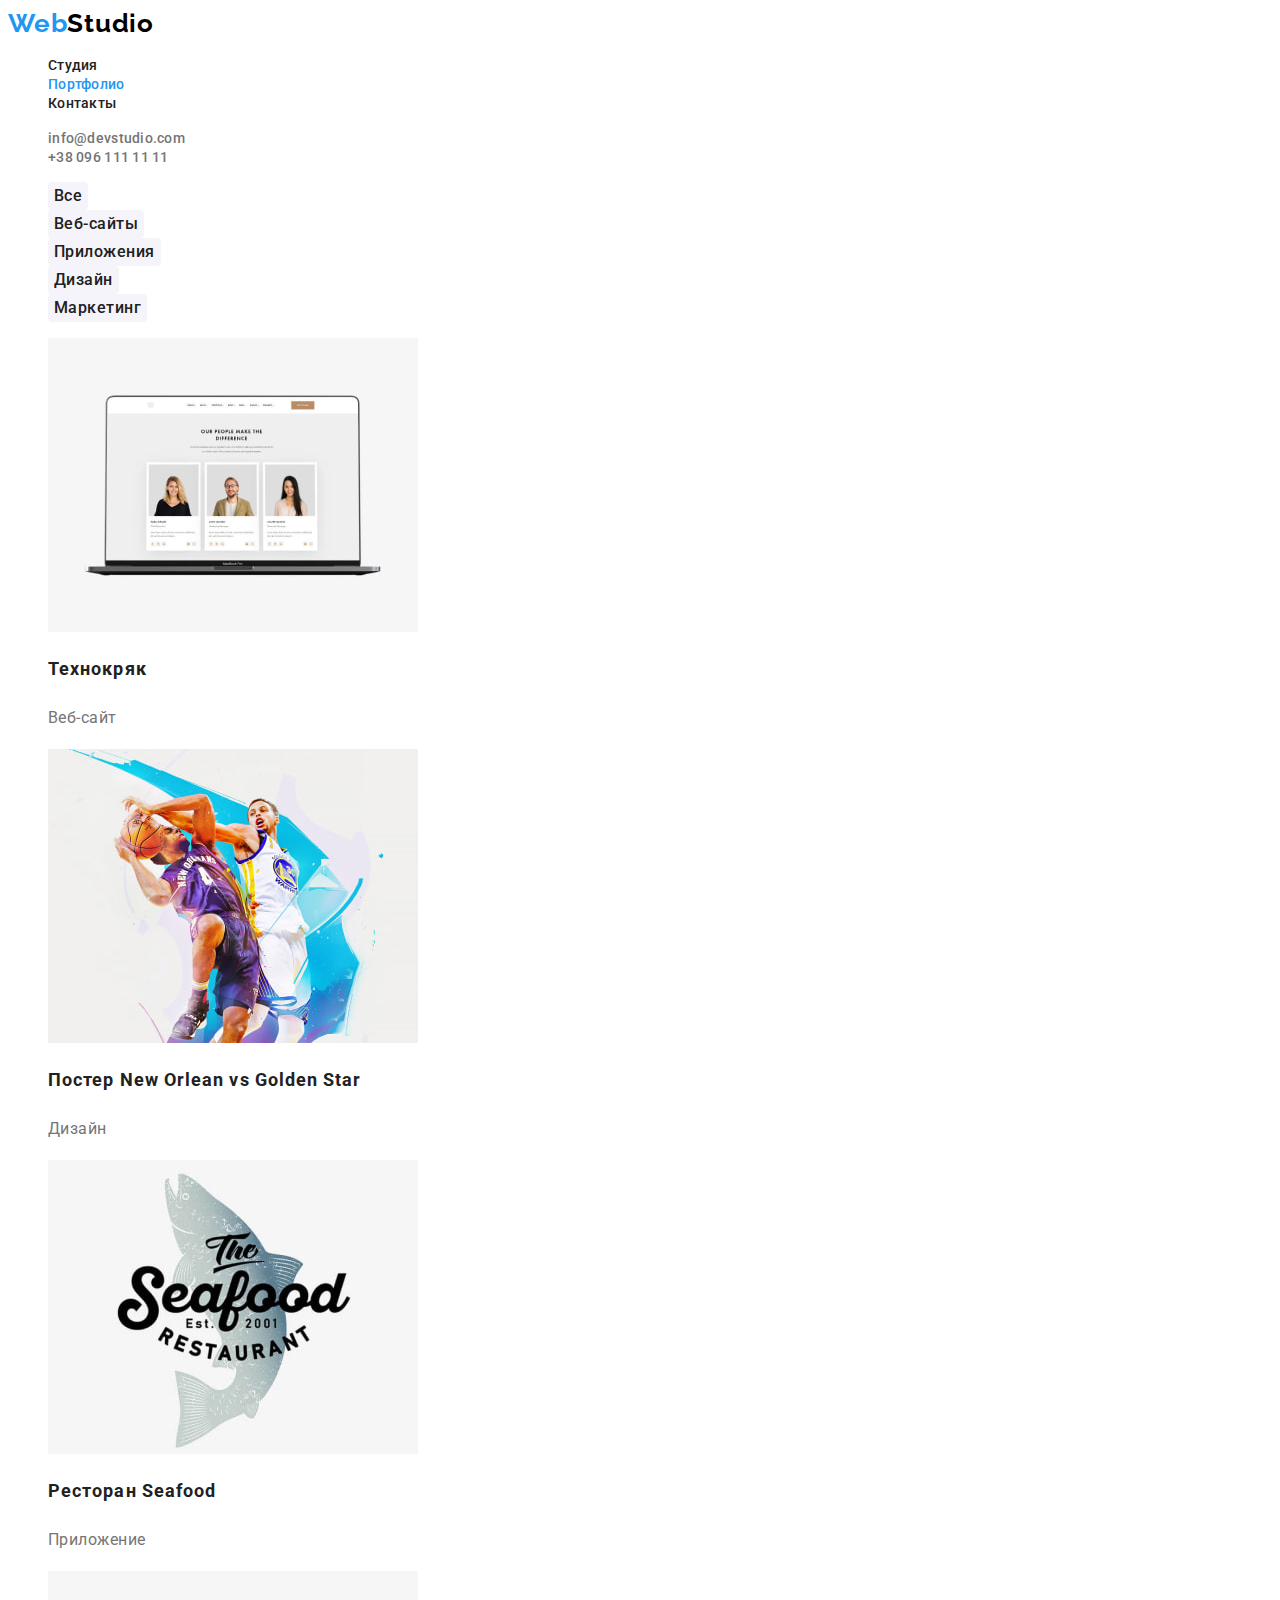
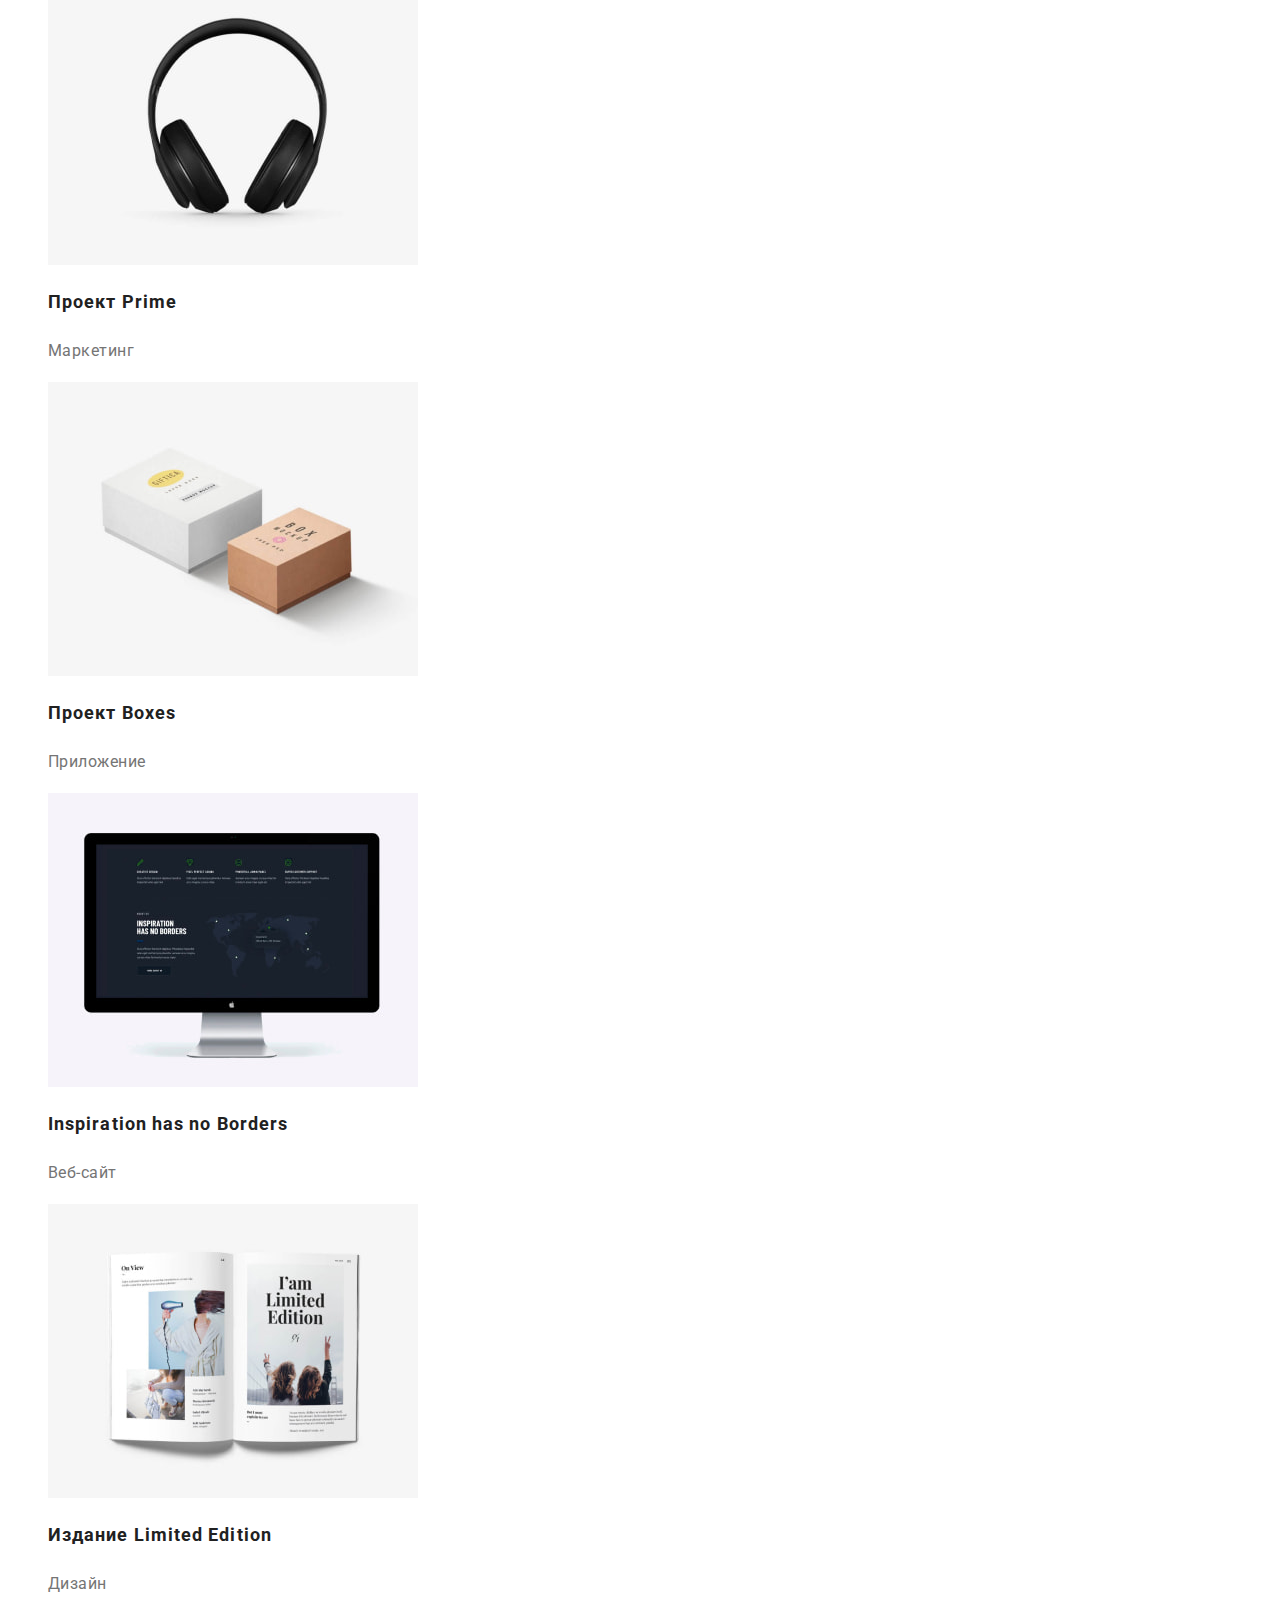
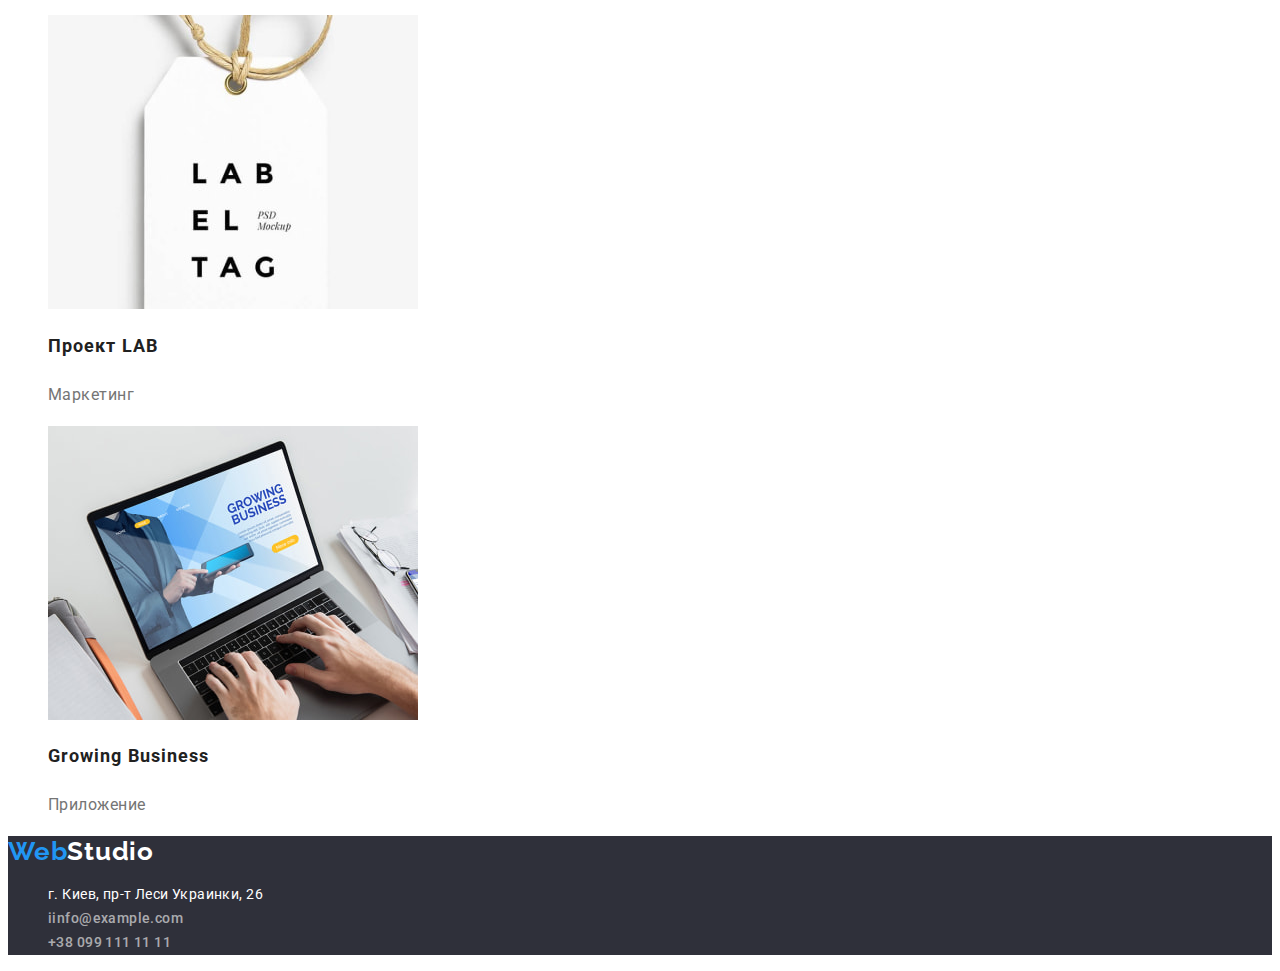
==== commit 14d0e123: "fix" ====
--- a/portfolio.html
+++ b/portfolio.html
@@ -13,24 +13,24 @@
 </head>
 
 <body>
-<header>
-    <nav>
-        <a href="./index.html" class="logo"> Web<span class="logo-header">Studio</span></a>
-        <ul class="menu-nav">
-            <li class="link"><a href="./index.html">Студия</a></li>
-            <li class="link"><a href="./portfolio.html" class="current">Портфолио</a></li>
-            <li class="link"><a href="">Контакты</a></li>
-        </ul>
-    </nav>
-    <ul class="contact">
-        <li class="link"><a href="mailto:info@devstudio.com">info@devstudio.com</a></li>
-        <li class="link"><a href="tel:+380961111111">+38 096 111 11 11</a></li>
-    </ul>
-</header>
+        <header>
+            <nav>
+                <a href="./index.html" class="logo"> Web<span class="logo-header">Studio</span></a>
+                <ul class="nav-list">
+                    <li class="nav-item"><a class="nav-link" href="./index.html">Студия</a></li>
+                    <li class="nav-item"><a class="nav-link current" href="./portfolio.html">Портфолио</a></li>
+                    <li class="nav-item"><a class="nav-link" href="">Контакты</a></li>
+                </ul>
+            </nav>
+            <ul class="contacts">
+                <li><a class="contacts-link" href="mailto:info@devstudio.com">info@devstudio.com</a></li>
+                <li><a class="contacts-link" href="tel:+380961111111">+38 096 111 11 11</a></li>
+            </ul>
+        </header>
 <!-- портфолио -->
     <main>
         <section>
-            <h1 class="title-portfolio">Портфолио</h1>
+            <h1 hidden class="portfolio-caption">Портфолио</h1>
         <ul class="portfolio-menu">
             <li><button class="portfolio-button" type="button">Все</button></li>
             <li><button class="portfolio-button" type="button">Веб-сайты</button></li>
@@ -40,56 +40,57 @@
         </ul>
             <ul>
                 <li><a href=""> <img src="./images/img-9.jpg" width="370" alt="отзывы на ноутбуке">
-                    <h2 class="title-group" >Технокряк</h2>
-                    <p class="text-portfolio">Веб-сайт</p></a>
+                    <h2 class="group-caption" >Технокряк</h2>
+                    <p class="portfolio-text">Веб-сайт</p></a>
                 </li>
                 <li><a href=""> <img src="./images/img-1.jpg" width="370" alt="печатающие руки на ноутбуке">
-                    <h2 class="title-group" >Постер New Orlean vs Golden Star</h2>
-                    <p class="text-portfolio">Дизайн</p></a>
+                    <h2 class="group-caption" >Постер New Orlean vs Golden Star</h2>
+                    <p class="portfolio-text">Дизайн</p></a>
                 </li>
                 <li><a href=""> <img src="./images/img-2.jpg" width="370" alt="этикетка">
-                    <h2 class="title-group" >Ресторан Seafood</h2>
-                    <p class="text-portfolio">Приложение</p></a>
+                    <h2 class="group-caption" >Ресторан Seafood</h2>
+                    <p class="portfolio-text">Приложение</p></a>
                 </li>
                 <li><a href=""> <img src="./images/img-3.jpg" width="370" alt="разворот журнала">
-                    <h2 class="title-group" >Проект Prime</h2>
-                    <p class="text-portfolio">Маркетинг</p></a>
+                    <h2 class="group-caption" >Проект Prime</h2>
+                    <p class="portfolio-text">Маркетинг</p></a>
                 </li>
                 <li><a href=""> <img src="./images/img-4.jpg" width="370" alt="моноблок">
-                    <h2 class="title-group" >Проект Boxes</h2>
-                    <p class="text-portfolio">Приложение</p></a>
+                    <h2 class="group-caption" >Проект Boxes</h2>
+                    <p class="portfolio-text">Приложение</p></a>
                 </li>
                 <li><a href=""> <img src="./images/img-5.jpg" width="370" alt="бокс для визиток">
-                    <h2 class="title-group" >Inspiration has no Borders</h2>
-                    <p class="text-portfolio">Веб-сайт</p></a>
+                    <h2 class="group-caption" >Inspiration has no Borders</h2>
+                    <p class="portfolio-text">Веб-сайт</p></a>
                 </li>
                 <li><a href=""> <img src="./images/img-6.jpg" width="370" alt="накладные наушники">
-                    <h2 class="title-group" >Издание Limited Edition</h2>
-                    <p class="text-portfolio">Дизайн</p></a>
+                    <h2 class="group-caption" >Издание Limited Edition</h2>
+                    <p class="portfolio-text">Дизайн</p></a>
                 </li>
                 <li><a href=""> <img src="./images/img-7.jpg" width="370" alt="логотип ресторана морской кухни">
-                    <h2 class="title-group" >Проект LAB</h2>
-                    <p class="text-portfolio">Маркетинг</p></a>
+                    <h2 class="group-caption" >Проект LAB</h2>
+                    <p class="portfolio-text">Маркетинг</p></a>
                 </li>
                 <li><a href=""> <img src="./images/img-8.jpg" width="370" alt="уличный баскетбол">
-                    <h2 class="title-group" >Growing Business</h2>
-                    <p class="text-portfolio">Приложение</p></a>
+                    <h2 class="group-caption" >Growing Business</h2>
+                    <p class="portfolio-text">Приложение</p></a>
                 </li>
             </ul>
         </section>
     </main>
     <!-- Footer -->
-<footer class="block-footer">
-    <a href="./index.html" class="logo">Web<span class="logo-footer">Studio</span> </a>
-    <address>
-        <ul class="contact-footer">
-            <li class="link-adress">
-                <a href="https://goo.gl/maps/LTxZg21D4FuMP2GS6" target="_blank">г. Киев, пр-т Леси Украинки, 26</a>
-            </li>
-            <li class="link"><a class="link-contact" href="mailto:info@example.com">iinfo@example.com</a></li>
-            <li class="link"><a class="link-contact" href="tel:+380991111111">+38 099 111 11 11</a></li>
-        </ul>
-    </address>
-</footer>
+        <footer class="block-footer">
+            <a href="./index.html" class="logo">Web<span class="logo-footer">Studio</span> </a>
+            <address>
+                <ul class="footer-list">
+                    <li class="footer-item">
+                        <a class="link footer-link" href="https://goo.gl/maps/LTxZg21D4FuMP2GS6" target="_blank">г. Киев, пр-т
+                            Леси Украинки, 26</a>
+                    </li>
+                    <li><a class="link contacts-link" href="mailto:info@example.com">iinfo@example.com</a></li>
+                    <li><a class="link contacts-link" href="tel:+380991111111">+38 099 111 11 11</a></li>
+                </ul>
+            </address>
+        </footer>
 </body>
 </html>--- a/css/styles.css
+++ b/css/styles.css
@@ -1,148 +1,168 @@
 :root {
-    --text-color: #ffffff;
-    --background-color: #ffffff;
-    --accent-color: #2196f3;
-    --link-color: #212121;
-    --background-block: #2f303a;
-    --text-block-color: #757575;
+  --text-white-color: #ffffff;
+  --background-color: #ffffff;
+  --accent-color: #2196f3;
+  --text-color: #212121;
+  --background-block: #2f303a;
+  --text-block-color: #757575;
 }
-/* studio */
+a {
+  text-decoration: none;
+  color: inherit;
+}
+ul {
+  list-style: none;
+}
 body {
-    background-color: var(--background-color);
-    font-family: Roboto, sans-serif;
+  background-color: var(--background-color);
+  font-family: Roboto, sans-serif;
 }
 .logo {
-    font-family: Raleway, sans-serif;
-    font-weight: 700;
-    font-size: 26px;
-    line-height: calc(31 / 26);
-    letter-spacing: 0.03em;
-    color: var(--accent-color);
+  font-family: Raleway, sans-serif;
+  font-weight: 700;
+  font-size: 26px;
+  line-height: calc(31 / 26);
+  letter-spacing: 0.03em;
+  color: var(--accent-color);
 }
 .logo-header {
-    color: #000000;
+  color: #000000;
 }
 .logo-footer {
-    color: var(--text-color);
+  color: var(--text-white-color);
 }
-a {
-    text-decoration: none;
-    color: inherit;
-    font-weight: 500;
-    font-size: 14px;
-    line-height: calc(16 / 14);
-    letter-spacing: 0.02em;
+.nav-link {
+  font-weight: 500;
+  font-size: 14px;
+  line-height: calc(16 / 14);
+  letter-spacing: 0.02em;
+  color: var(--text-color);
 }
-ul {
-    list-style: none;
+.nav-link:hover,
+.nav-link:focus {
+  color: var(--accent-color);
 }
+.current {
+  color: var(--accent-color);
+  text-decoration: none;
+  pointer-events: none;
+}
+.contacts-link {
+  font-weight: 500;
+  font-size: 14px;
+  line-height: calc(16 / 14);
+  letter-spacing: 0.02em;
+  color: var(--text-block-color);
+}
+
 .hero {
-    color: var(--text-color);
-    font-weight: 900;
-    font-size: 44px;
-    line-height: calc(60 / 44);
-    text-align: center;
-    letter-spacing: 0.06em;
-    text-transform: uppercase;
+  background-color: var(--background-block);
+}
+.hero-caption {
+  color: var(--text-white-color);
+  font-weight: 900;
+  font-size: 44px;
+  line-height: calc(60 / 44);
+  letter-spacing: 0.06em;
+  text-transform: uppercase;
+  text-align: center;
 }
 .hero-button {
-    color: var(--text-color);
-    background-color: var(--accent-color);
-    width: 200px;
-    height: 50px;
-    font-weight: 700;
-    font-size: 16px;
-    line-height: calc(30 / 16);
-    letter-spacing: 0.06em;
-    border-radius: 4px;
-    border: none;
-    cursor: pointer;
+  width: 200px;
+  height: 50px;
+  font-weight: 700;
+  font-size: 16px;
+  line-height: calc(30 / 16);
+  letter-spacing: 0.06em;
+  border-radius: 4px;
+  border: none;
+  cursor: pointer;
+  color: var(--text-white-color);
+  background-color: var(--accent-color);
 }
-.hero-block {
-    background-color: var(--background-block);
+
+.caption {
+  font-size: 36px;
+  line-height: calc(42 / 36);
+  letter-spacing: 0.03em;
+  text-align: center;
+  color: var(--text-color);
 }
-.menu-nav {
-    color: var(--link-color);
+.features-caption {
+  font-size: 14px;
+  line-height: calc(16 / 14);
+  letter-spacing: 0.03em;
+  text-transform: uppercase;
+  color: var(--text-color);
 }
-.link:hover {
-    color: var(--accent-color);
+.features-text {
+  font-size: 14px;
+  line-height: calc(24 / 14);
+  letter-spacing: 0.03em;
+  color: var(--text-block-color);
 }
-.link:focus {
-    color: var(--accent-color);
+.team-caption {
+  font-weight: 500;
+  font-size: 16px;
+  line-height: calc(19 / 16);
+  letter-spacing: 0.03em;
+  color: var(--text-color);
 }
-.link:visited {
-    color: var(--accent-color);
-}
-.contact {
-    color: #757575;
-}
-.caption {
-    font-size: 36px;
-    line-height: calc(42 / 36);
-    letter-spacing: 0.03em;
-    color: var(--link-color);
-}
-.title-portfolio {
-    display: none;
-}
-.title-group {
-    font-size: 18px;
-    line-height: calc(36 / 18);
-    letter-spacing: 0.06em;
-    color: var(--link-color);
-}
-.speacial {
-    color: var(--link-color);
-    font-size: 14px;
-    line-height: calc(16 / 14);
-    letter-spacing: 0.03em;
-    text-transform: uppercase;
-}
-.text-special {
-    color: var(--text-block-color);
-    font-size: 14px;
-    line-height: calc(24 / 14);
-    letter-spacing: 0.03em;
+.team-text {
+  font-size: 16px;
+  line-height: calc(19 / 16);
+  letter-spacing: 0.03em;
+  color: var(--text-block-color);
 }
 .block-footer {
-    background-color: var(--background-block);
+  background-color: var(--background-block);
 }
-.contact-footer {
-    font-style: normal;
-    color: var(--text-color);
+.footer-list {
+  font-style: normal;
+  color: var(--text-white-color);
 }
-.link-contact {
-    color: rgba(255, 255, 255, 0.6);
+.link {
+  font-size: 14px;
+  line-height: 1.71;
+  letter-spacing: 0.03em;
+  color: rgba(255, 255, 255, 0.6);
 }
-.link-contact:hover {
-    color: var(--accent-color);
+.contacts-link:hover,
+.contacts-link:focus {
+  color: var(--accent-color);
 }
-.current {
-    color: var(--accent-color);
-    text-decoration: none;
-    pointer-events: none;
+
+.footer-link {
+  color: var(--text-white-color);
 }
 /* portfolio */
+
 .portfolio-button {
-    font-family: Roboto, sans-serif;
-    color: var(--link-color);
-    background-color: #f5f4fa;
-    border: none;
-    cursor: pointer;
-    font-weight: 500;
-    font-size: 16px;
-    line-height: calc(26 / 16);
-    letter-spacing: 0.03em;
-    border-radius: 4px;
+  font-family: Roboto, sans-serif;
+  border: none;
+  cursor: pointer;
+  font-weight: 500;
+  font-size: 16px;
+  line-height: calc(26 / 16);
+  letter-spacing: 0.03em;
+  border-radius: 4px;
+  color: var(--text-color);
+  background-color: #f5f4fa;
 }
 .portfolio-button:hover {
-    color: var(--text-color);
-    background-color: var(--accent-color);
-    box-shadow: 0 5px 5px -5px rgba(0, 0, 0, 0.5);
+  color: var(--text-white-color);
+  background-color: var(--accent-color);
+  box-shadow: 0 5px 5px -5px rgba(0, 0, 0, 0.5);
 }
-.text-portfolio {
-    font-size: 16px;
-    line-height: calc(30 / 16);
-    letter-spacing: 0.03em;
-    color: var(--text-block-color);
+.portfolio-text {
+  font-size: 16px;
+  line-height: calc(30 / 16);
+  letter-spacing: 0.03em;
+  color: var(--text-block-color);
 }
+.group-caption {
+  font-size: 18px;
+  line-height: calc(36 / 18);
+  letter-spacing: 0.06em;
+  color: var(--text-color);
+}
